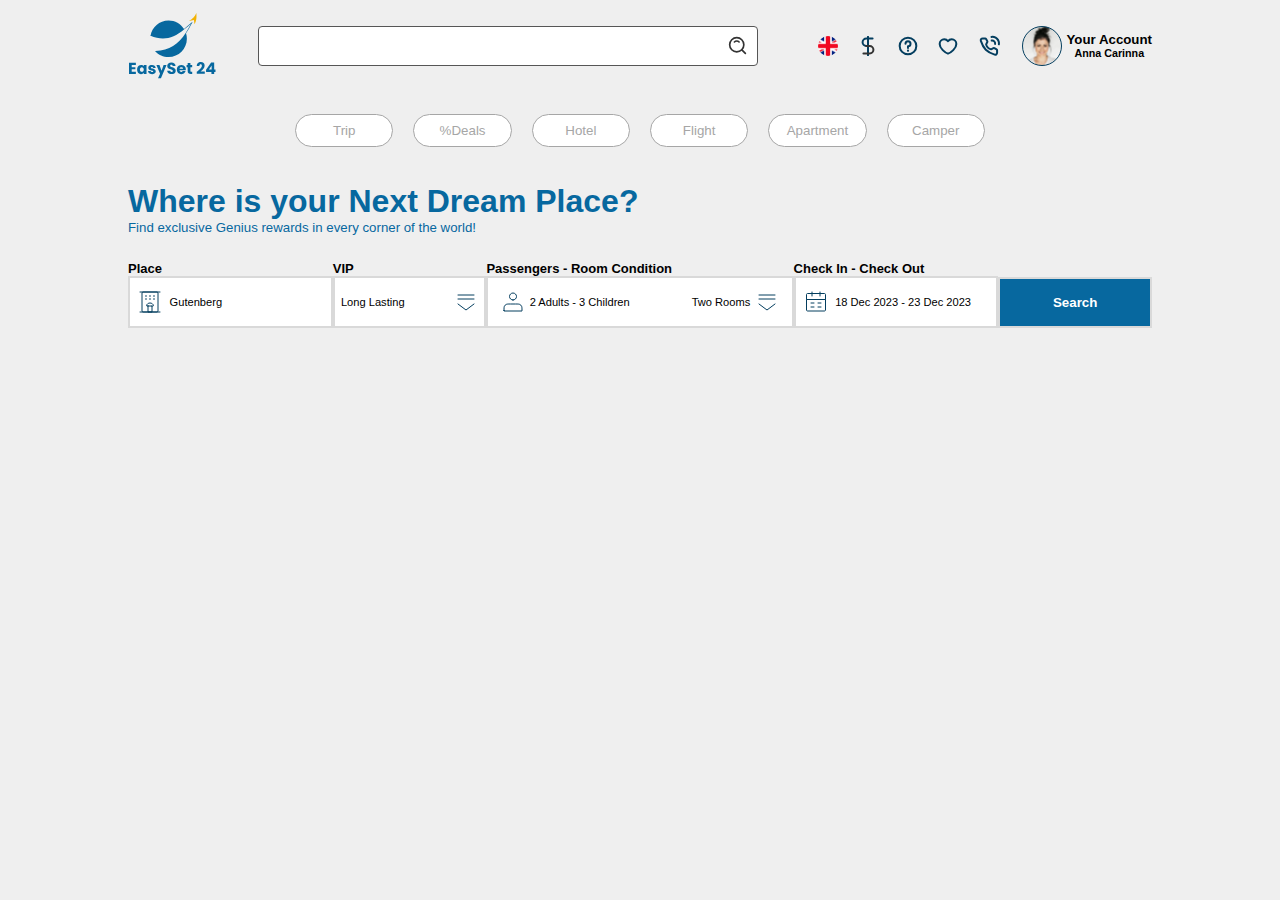
==== landingPage.html @ 1af206a1 "added search tabs" ====
<!DOCTYPE html>
<html lang="en">

<head>
    <meta charset="UTF-8">
    <meta name="viewport" content="width=device-width, initial-scale=1.0">
    <title>Landing Page</title>
    <link rel="stylesheet" href="landingPage.css">
</head>

<body>
    <!-- header -->
    <header class="header">
        <img id="main-logo" src="assets/headerIcons/Logo.svg" alt="logo">

        <div class="logo-and-input">
            <input type="text" id="header-input">
            <img src="assets/headerIcons/search.svg" alt="Icon description">
        </div>

        <div class="header-icons">
            <img src="assets/headerIcons/Flag England.svg" alt="">
            <img src="assets/headerIcons/dollar.svg" alt="">
            <img src="assets/headerIcons//help.svg" alt="">
            <img src="assets/headerIcons/like.svg" alt="">
            <img src="assets/headerIcons/phone-call.svg" alt="">

            <div class="profile-account">
                <img src="assets/headerIcons/Photo.svg" alt="">
                <div class="account">
                    <h5>Your Account</h5>
                    <h6>Anna Carinna</h6>
                </div>
            </div>
        </div>
    </header>

    <!-- tabs -->
    <div class="tabs">
        <button>Trip</button>
        <button>%Deals</button>
        <button>Hotel</button>
        <button>Flight</button>
        <button>Apartment</button>
        <button>Camper</button>
    </div>

    <section class="dream-place-text">
        <h1 style="color: #07689F; font-weight: 800;">Where is your Next Dream Place?</h1>
        <h5 style="color: #07689F; font-weight: 400;">Find exclusive Genius rewards in every corner
            of the world!</h5>
    </section>

    <section class="search-tabs">
        <div class="place-div">
            <h6 style="font-size: small; font-weight: 800;">Place</h6>
            <button>
                <img src="assets2/hotel.svg" alt="">
                <p style="font-size: smaller; font-weight: 500;">Gutenberg</p>
            </button>
        </div>
        <div class="vip-div">
            <h6 style="font-size: small; font-weight: 800;">VIP</h6>
            <button style="justify-content: space-between;">
                <p style="font-size: smaller; font-weight: 500;">Long Lasting</p>
                <img src="assets2/drop-down-list.svg" alt="">
            </button>
        </div>
        <div class="passenger-div">
            <h6 style="font-size: small; font-weight: 800;">Passengers - Room Condition</h6>
            <button style="justify-content: space-between;">
                <span style="display: flex; align-items: center; gap: 5px;">
                    <img src="assets2/people.svg" alt="">
                    <p style="font-size: smaller; font-weight: 500;">2 Adults - 3 Children </p>
                </span>
                <span style="display: flex; align-items: center; gap: 5px;">
                    <p style="font-size: smaller; font-weight: 500;">Two Rooms </p>
                    <img src="assets2/drop-down-list.svg" alt="">
                </span>
            </button>
        </div>
        <div class="checkin-div">
            <h6 style="font-size: small; font-weight: 800;">Check In - Check Out</h6>
            <button>
                <img src="assets2/calendar.svg" alt="">
                <p style="font-size: smaller; font-weight: 500;">18 Dec 2023 - 23 Dec 2023 </p>
            </button>
        </div>
        <div class="search-div">
            <button style=" background-color: #07689F;color: #FFFFFF; font-weight: 600;">Search</button>
        </div>
    </section>

</body>

</html>
---- landingPage.css ----
* {
    margin: 0;
    padding: 0;
    box-sizing: border-box;
}

body {
    margin: 0;
    padding: 0;
    justify-content: center;
    background-color: #EFEFEF;
    font-family: "Poppins", sans-serif;
    font-weight: 500;
}

/* header */
.header {
    width: 80%;
    margin: 1% 10%;
    display: flex;
    justify-content: space-between;
    align-items: center;
}

#header-input {
    width: 500px;
    height: 40px;
    border: 1px solid #565656;
    border-radius: 4px;
}

.logo-and-input {
    display: flex;
    align-items: center;
}

.logo-and-input input[type="text"] {}

.logo-and-input img {
    width: 20px;
    height: 20px;
    margin-left: -30px;
}

.header-input {
    display: flex;
    align-items: center;
}

.header-icons {
    display: flex;
    margin-left: 30px;
}

.header-icons img {
    margin-right: 20px;
}

.header div {
    display: flex;
    align-items: center;
}

.profile-account {
    display: flex;
}

.account {
    display: flex;
    margin-left: -15px;
    align-items: flex-start;
    flex-direction: column;
}


/* tabs */
.tabs button {
    width: 8%;
    margin: 10px;
    padding: 8px 16px 8px 16px;
    border: 1px solid #A6A6A6;
    border-radius: 30px;
    cursor: pointer;
    background-color: #FFFFFF;
    color: #A6A6A6;
}

.tabs button:hover {
    background-color: #07689F;
    color: #FFFFFF;
}

.tabs {
    display: flex;
    margin: 2%;
    justify-content: center;
}

/* dream-place-text */
.dream-place-text {
    width: 80%;
    margin: 2% 10%;
}

/* search-tabs */
.search-tabs {
    width: 80%;
    margin: 2% 10%;
    display: flex;
}

.search-tabs div {
    display: flex;
    flex-direction: column;
}

.search-tabs div button {
    display: flex;
    align-items: center;
    gap: 4%;
    padding: 4%;
    height: 100%;
    background-color: #FFFFFF;
    border: 2px solid #D9D9D9;
}

.search-tabs .place-div {
    width: 20%;
}

.search-tabs .vip-div {
    width: 15%;
}

.search-tabs .passenger-div {
    width: 30%;
}

.search-tabs .checkin-div {
    width: 20%;
}

.search-tabs .search-div {
    width: 15%;
    justify-content: end;
}

.search-tabs .search-div button {
    height: 75%;
    justify-content: center;
    cursor: pointer;
}
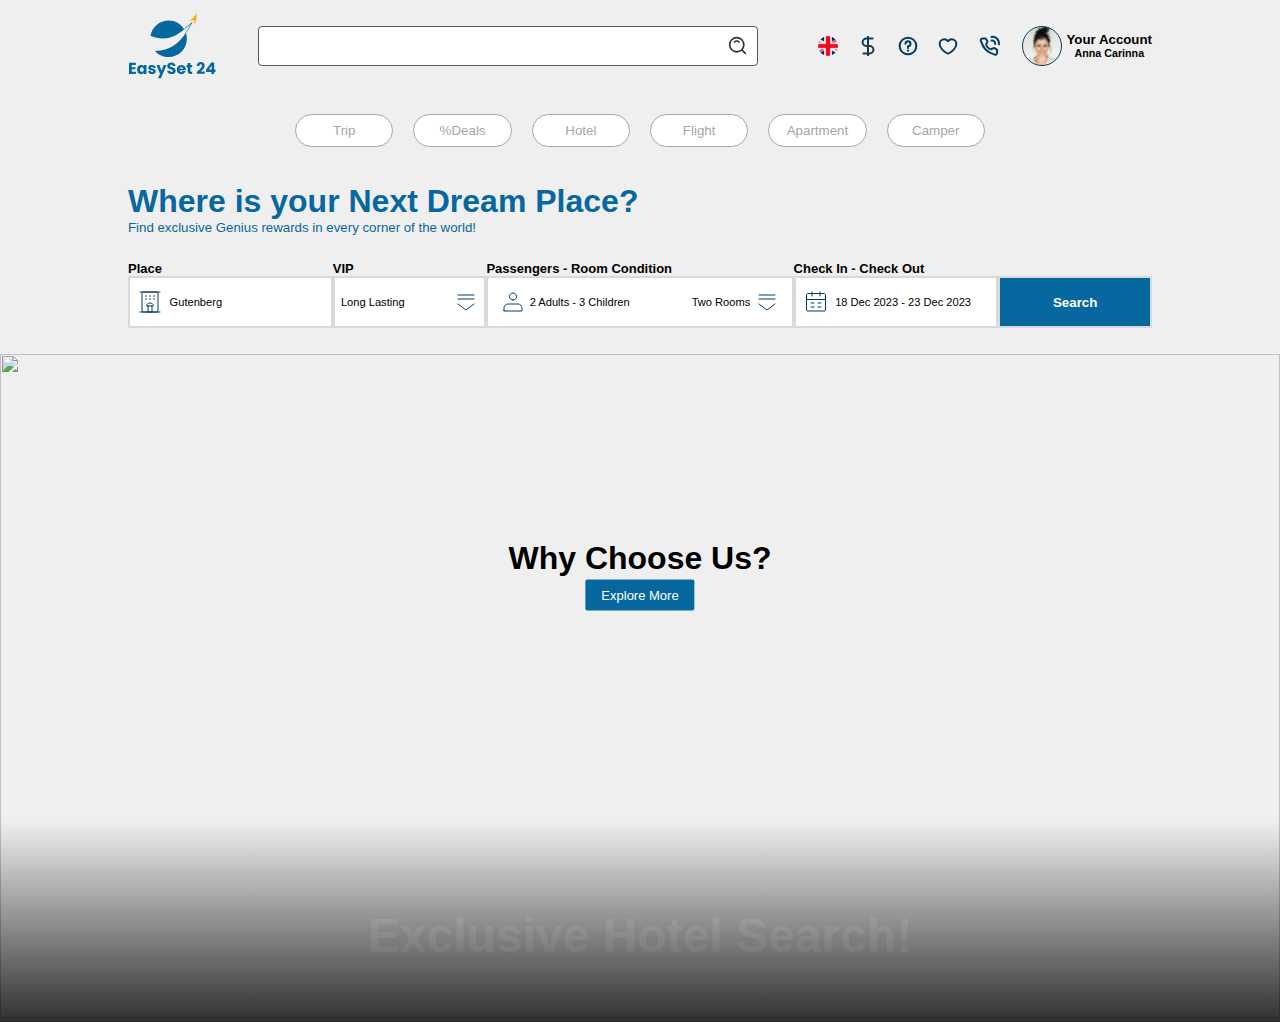
==== commit 256d7816: "added main image" ====
--- a/landingPage.html
+++ b/landingPage.html
@@ -45,12 +45,14 @@
         <button>Camper</button>
     </div>
 
+    <!-- dream-place-text -->
     <section class="dream-place-text">
         <h1 style="color: #07689F; font-weight: 800;">Where is your Next Dream Place?</h1>
         <h5 style="color: #07689F; font-weight: 400;">Find exclusive Genius rewards in every corner
             of the world!</h5>
     </section>
 
+    <!-- search-tabs -->
     <section class="search-tabs">
         <div class="place-div">
             <h6 style="font-size: small; font-weight: 800;">Place</h6>
@@ -91,6 +93,21 @@
         </div>
     </section>
 
+    <!-- Why choose us -->
+    <section class="full-image">
+        <div class="image-container">
+            <img src="https://s3-alpha-sig.figma.com/img/18e9/a59b/5bf1c6eb6343abe58156f74fabbf3350?Expires=1710115200&Key-Pair-Id=APKAQ4GOSFWCVNEHN3O4&Signature=VeE9W2pDvEO0I3IpNs49L949OnwD9s16PA5kcW2~P~qGKfopngZhwn1Bn~[base64]~cNR00hp1OcO-uKEO~CLVPXlB4SYTtbKNIViOlAh07DDuqkuGsYhrXtlA6sBQ__"
+                alt="">
+            <div class="image-content">
+                <h2>Why Choose Us?</h2>
+                <button>Explore More</button>
+                <h1>Exclusive Hotel Search!</h1>
+            </div>
+        </div>
+    </section>
+
+    <!--  -->
+
 </body>
 
 </html>--- a/landingPage.css
+++ b/landingPage.css
@@ -11,6 +11,8 @@
     background-color: #EFEFEF;
     font-family: "Poppins", sans-serif;
     font-weight: 500;
+
+    overflow-x: hidden;
 }
 
 /* header */
@@ -146,7 +148,74 @@
 }
 
 .search-tabs .search-div button {
-    height: 75%;
+    height: 77%;
     justify-content: center;
     cursor: pointer;
-}+}
+
+
+/* image */
+.full-image .image-container {
+    width: 100vw;
+    position: relative;
+    overflow-x: hidden;
+
+}
+
+.image-container::after {
+    content: "";
+    position: absolute;
+    bottom: 0;
+    left: 0;
+    width: 100%;
+    height: 30%;
+    background: linear-gradient(to bottom, rgba(0, 0, 0, 0), rgba(0, 0, 0, 0.8));
+    z-index: 1;
+    pointer-events: none;
+}
+
+.full-image div img {
+    width: 100%;
+    height: 664px;
+    overflow-x: hidden;
+}
+
+.image-content h2 {
+    position: absolute;
+    top: 50%;
+    left: 50%;
+    transform: translate(-50%, -400%);
+    text-align: center;
+    color: black;
+    font-size: xx-large;
+    font-weight: 800;
+}
+
+.image-content button {
+    position: absolute;
+    top: 50%;
+    left: 50%;
+    transform: translate(-50%, -350%);
+    text-align: center;
+    color: #FFFFFF;
+    background-color: #07689F;
+    border: none;
+    border-radius: 2px;
+    padding: 0.5rem 1rem;
+    font-size: small;
+    font-weight: 500;
+    cursor: pointer;
+}
+
+.image-content h1 {
+    position: absolute;
+    top: 50%;
+    left: 50%;
+    transform: translate(-50%, 400%);
+    text-align: center;
+    color: white;
+    font-size: 3rem;
+}
+
+/* tabs */
+
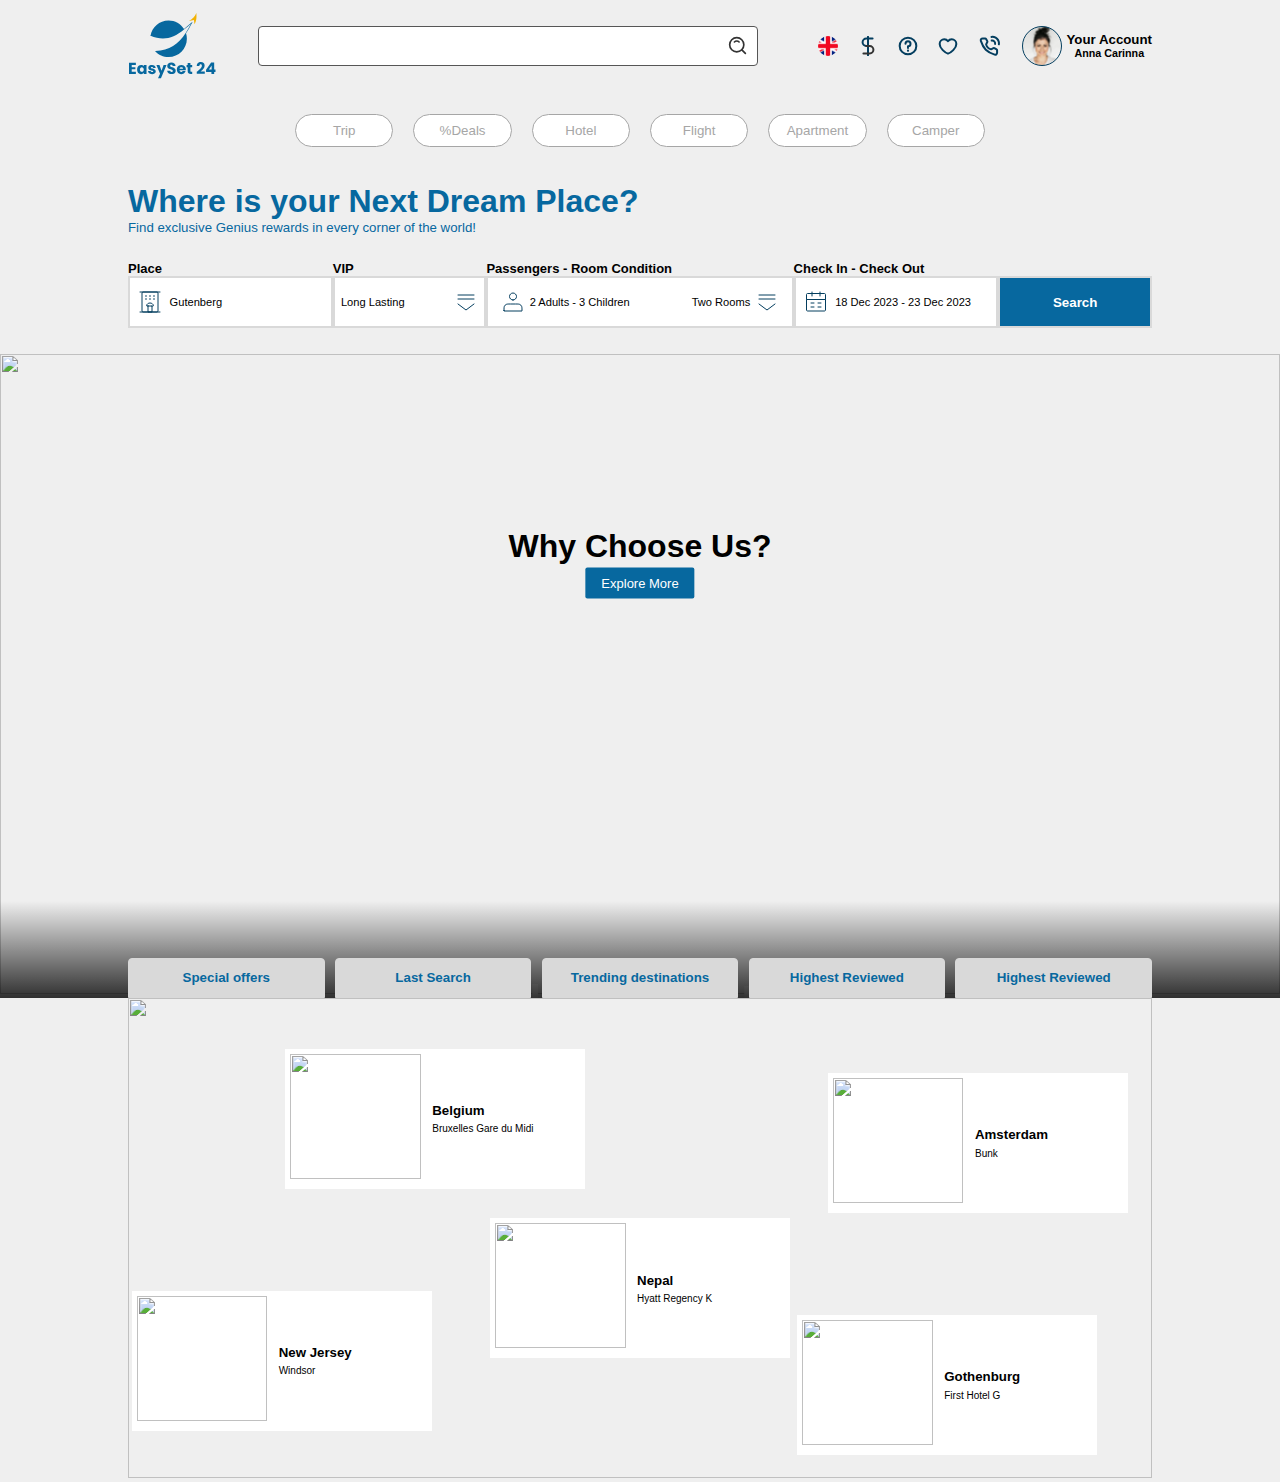
==== commit 2589c89b: "added hotel tabs" ====
--- a/landingPage.html
+++ b/landingPage.html
@@ -93,20 +93,97 @@
         </div>
     </section>
 
-    <!-- Why choose us -->
-    <section class="full-image">
-        <div class="image-container">
+    <!-- beach-image-section -->
+    <section class="beach-image-section">
+        <div class="beach-image-container">
             <img src="https://s3-alpha-sig.figma.com/img/18e9/a59b/5bf1c6eb6343abe58156f74fabbf3350?Expires=1710115200&Key-Pair-Id=APKAQ4GOSFWCVNEHN3O4&Signature=VeE9W2pDvEO0I3IpNs49L949OnwD9s16PA5kcW2~P~qGKfopngZhwn1Bn~[base64]~cNR00hp1OcO-uKEO~CLVPXlB4SYTtbKNIViOlAh07DDuqkuGsYhrXtlA6sBQ__"
                 alt="">
-            <div class="image-content">
+            <div class="beach-image-content">
                 <h2>Why Choose Us?</h2>
                 <button>Explore More</button>
                 <h1>Exclusive Hotel Search!</h1>
             </div>
+            <div class="hotel-tabs">
+                <button>Special offers</button>
+                <button>Last Search</button>
+                <button>Trending destinations</button>
+                <button>Highest Reviewed</button>
+                <button>Highest Reviewed</button>
+            </div>
         </div>
+
     </section>
 
-    <!--  -->
+
+    <!-- blue-image-section -->
+    <section class="blue-image-section">
+        <div class="blue-image-container">
+            <img src="https://s3-alpha-sig.figma.com/img/3260/7140/f9cabc1ad07652d26b66eb9537ba0a6d?Expires=1710720000&Key-Pair-Id=APKAQ4GOSFWCVNEHN3O4&Signature=D8PmPgagVI5tR6kWpRrd-4hN1W1j4y4rihZBJJrXAsOL1eeG5OhwOVzv9m-mLIiUTWrF7ELq8~afa3FJOPyBqU~A9pwd6t4oEgxCGQjmKvOw6cOfZk5sfMqHrwquW6VPty8rs2B2dckseWmGrvDzTQvNmFMNLAT-tXNoPCz18kqtQe2~nKL6ySmDRahkuinUITfQVFjJ~n6bY-J8LS3WXNA5ORL8yFLDxwya2yKn64SS~qh533O7TtBdsQZ01sSMIkOO~TGQYSpZBGFTCtdy6~ilIoeqTOTg9QDBJqpxPLSinUUvAZB3~3i-v~udrYwztlNXhgtUAUrzBZugkPym~Q__"
+                alt="">
+            <!-- Belgium -->
+            <div id="Belgium-card"
+                style="background-color: #FFFFFF; width: 300px; height: 140px; padding: 0.5%; display: flex;">
+                <div style="width: 45%; height: 125px; overflow: hidden;">
+                    <img src="https://s3-alpha-sig.figma.com/img/954f/e48f/1a7ad36cba65eadef2486d6c0a47845b?Expires=1710720000&Key-Pair-Id=APKAQ4GOSFWCVNEHN3O4&Signature=CXN7QDerE8VhiMVEoeWgtqZz6v~w8eFhVJ85fDcM5u5kQ49KJUEkvTq1yKOXIHaVxwfHnTW5nkZYpzHBdb~NCtgTYLRi-vWufyeYjpXfnv3Lqlu58trlfXsGZPc3K3SmNk2hzsxXLneo90SVl9zBWJjjws1TbHTVL3iMPImJIYH0N~Y~sK4nWZyaewyWpN-wc-ba8CvJYTa5K7p41Z1SsET0UjUAzS-KNYIJrYEHILlOIIC~FLkr0B5kMmxG0mObloMtIy-j9TGzYa6qzyaISYa1eGWbfHJ-Fvrvpv~Xgi1Yc9se2wm9ks4oiweTsfhpKoUkL0I2o5SWWJ146kZH2g__"
+                        alt="" style="width: 100%; height: 100%;">
+                </div>
+                <div style="display: flex; flex-direction: column; gap: 4%; justify-content: center; margin-left: 4%;">
+                    <h5 style="font-weight: 800;">Belgium</h5>
+                    <h6 style="font-size: x-small; font-weight: 400;">Bruxelles Gare du Midi</h6>
+                </div>
+            </div>
+            <!-- Amsterdam -->
+            <div id="Amsterdam-card"
+                style="background-color: #FFFFFF; width: 300px; height: 140px; padding: 0.5%; display: flex;">
+                <div style="width: 45%; height: 125px; overflow: hidden;">
+                    <img src="https://s3-alpha-sig.figma.com/img/fcbc/2db2/ea20126a0c82534bc2a6f106622252f2?Expires=1710720000&Key-Pair-Id=APKAQ4GOSFWCVNEHN3O4&Signature=VJv9At99jcYKiXVAqZ3MCsiju6Nziy9JPXs2RC1sDH-dEJpxBvp68j9yTZTAEoHfw8Y00WqCJajF9dvP~P6daQAcfk~X1E9hXyoVnt~dM8i8uO0mJk43hswkC315hHIzPsoTt2gDiSYUgyQnOfRNRG4j3v90Av7nOgTsq8W2THZ3XOTpFwJ83h0Paoizu0WYktSIo5WqpDcDmVT6hX7Ga8x634RE0W4MvM-NdEieuWSXB5czMoe7tj-12NNT1ZTh1TWm8wdNe83kR~eOB2jFgd1oZrJLokya7Xwz4rvasFXXiN8O9ZB7U9xRvQToHABY-yI6pT2noG2l04wA4Ce1jA__"
+                        alt="" style="width: 100%; height: 100%;">
+                </div>
+                <div style="display: flex; flex-direction: column; gap: 4%; justify-content: center; margin-left: 4%;">
+                    <h5 style="font-weight: 800;">Amsterdam</h5>
+                    <h6 style="font-size: x-small; font-weight: 400;">Bunk</h6>
+                </div>
+            </div>
+            <!-- New Jersey -->
+            <div id="NewJersey-card"
+                style="background-color: #FFFFFF; width: 300px; height: 140px; padding: 0.5%; display: flex;">
+                <div style="width: 45%; height: 125px; overflow: hidden;">
+                    <img src="https://s3-alpha-sig.figma.com/img/0238/277f/38759d342f7a19c71883f0abbb88c101?Expires=1710720000&Key-Pair-Id=APKAQ4GOSFWCVNEHN3O4&Signature=PePf~K6a8-VEkb36eia2PvfI7Cqs-1SuU4TGa2HeBPQYJL0~b1v0Pi9FdqllxeQfix7MVdNPqALphD7FzG3D7V51J~cNSDD4b4x0zehKeJOxDWzwHnRxpQAZVqSC7eG7BBBoWu50jWt5PmOaVJpz8quPrEldaDa0zbqJZWO~plL9ghDca~3ya7yiWcpau8GS4S~eBsK3Bg1mNQM24slXX1zKZG47U5mbg6A~l8qAJrSHHM9PiGeUVyKvRWImTrzlk0KkFALnEh9XrdsBWEcXAia0jJ9-H9NZiy5HeT71CCfm5-z2r5aVo5rLjm1kxX6Q9ODX2tj0sPvkqOgol~EIQQ__"
+                        alt="" style="width: 100%; height: 100%;">
+                </div>
+                <div style="display: flex; flex-direction: column; gap: 4%; justify-content: center; margin-left: 4%;">
+                    <h5 style="font-weight: 800;">New Jersey</h5>
+                    <h6 style="font-size: x-small; font-weight: 400;">Windsor</h6>
+                </div>
+            </div>
+            <!-- Nepal -->
+            <div id="Nepal-card"
+                style="background-color: #FFFFFF; width: 300px; height: 140px; padding: 0.5%; display: flex;">
+                <div style="width: 45%; height: 125px; overflow: hidden;">
+                    <img src="https://s3-alpha-sig.figma.com/img/8f4b/1961/31e609983256a7becabe6db81e6ae6e4?Expires=1710720000&Key-Pair-Id=APKAQ4GOSFWCVNEHN3O4&Signature=OE4-DLwyR7H6NbnHd6MSmka9ee69~Mu-xRdf8OvkKWGDQWedD7YsQsvTYjwLgG6fMyL1ORa3b9S1reEC~ADK2XSuAiB7jRdLWa95XVBUr6ChW2o01BHHwzoElPAVIA-tgTeKxiWjte5OzQqQFHEtoZ40if2PTppnrl5fkL57qrGfeHXo0PsNc-0LorwTZ1VawB95jntria-k0JK0j~e6udMH6DWp5VotQGEwpswMavmoDRB8c2-H3Ybs62SE9Ig3v7P3SVHUydSBkRnT~SWrWoBbxQ9B6ruue4DaUABaDY3RHyPKVZeT3Vr7Xyg9QElczRXqPbHdj6sc8B9l9c5e7Q__"
+                        alt="" style="width: 100%; height: 100%;">
+                </div>
+                <div style="display: flex; flex-direction: column; gap: 4%; justify-content: center; margin-left: 4%;">
+                    <h5 style="font-weight: 800;">Nepal</h5>
+                    <h6 style="font-size: x-small; font-weight: 400;">Hyatt Regency K</h6>
+                </div>
+            </div>
+            <!-- Gothenburg -->
+            <div id="Gothenburg-card"
+                style="background-color: #FFFFFF; width: 300px; height: 140px; padding: 0.5%; display: flex;">
+                <div style="width: 45%; height: 125px; overflow: hidden;">
+                    <img src="https://s3-alpha-sig.figma.com/img/93ce/ce4a/8c32eaeecbd9531ca4a56eec469aa3a5?Expires=1710720000&Key-Pair-Id=APKAQ4GOSFWCVNEHN3O4&Signature=eYBxEugwj4THJB5SrHvJibabY5n14W55BS-GYPX7LJmQtkpdvQtYN3TqAKeuMUCKtkDtifA4icq5LKFLrAPE-~vMtIOH~[base64]"
+                        alt="" style="width: 100%; height: 100%;">
+                </div>
+                <div style="display: flex; flex-direction: column; gap: 4%; justify-content: center; margin-left: 4%;">
+                    <h5 style="font-weight: 800;">Gothenburg</h5>
+                    <h6 style="font-size: x-small; font-weight: 400;">First Hotel G</h6>
+                </div>
+            </div>
+        </div>
+
+
+    </section>
 
 </body>
 
--- a/landingPage.css
+++ b/landingPage.css
@@ -154,33 +154,20 @@
 }
 
 
-/* image */
-.full-image .image-container {
+/* beach-image-section */
+.beach-image-section .beach-image-container {
+    position: relative;
     width: 100vw;
-    position: relative;
     overflow-x: hidden;
-
-}
-
-.image-container::after {
-    content: "";
-    position: absolute;
-    bottom: 0;
-    left: 0;
-    width: 100%;
-    height: 30%;
-    background: linear-gradient(to bottom, rgba(0, 0, 0, 0), rgba(0, 0, 0, 0.8));
-    z-index: 1;
-    pointer-events: none;
-}
-
-.full-image div img {
-    width: 100%;
-    height: 664px;
+}
+
+.beach-image-section div img {
+    width: 100%;
+    height: 40rem;
     overflow-x: hidden;
 }
 
-.image-content h2 {
+.beach-image-content h2 {
     position: absolute;
     top: 50%;
     left: 50%;
@@ -191,7 +178,7 @@
     font-weight: 800;
 }
 
-.image-content button {
+.beach-image-content button {
     position: absolute;
     top: 50%;
     left: 50%;
@@ -207,15 +194,104 @@
     cursor: pointer;
 }
 
-.image-content h1 {
+.beach-image-content h1 {
     position: absolute;
     top: 50%;
     left: 50%;
-    transform: translate(-50%, 400%);
+    transform: translate(-50%, 200%);
     text-align: center;
     color: white;
-    font-size: 3rem;
-}
-
-/* tabs */
-
+    font-size: 4rem;
+    font-weight: 200;
+}
+
+.beach-image-container::after {
+    content: "";
+    position: absolute;
+    bottom: 0;
+    left: 0;
+    width: 100%;
+    height: 15%;
+    background: linear-gradient(to bottom, rgba(0, 0, 0, 0), rgba(0, 0, 0, 0.8));
+    z-index: 1;
+    pointer-events: none;
+}
+
+
+/* hotel-tabs */
+.beach-image-section .hotel-tabs {
+    width: 80%;
+    position: absolute;
+    bottom: 0;
+    left: 50%;
+    transform: translateX(-50%);
+    display: flex;
+    align-items: center;
+    gap: 1%;
+    z-index: 2;
+}
+
+.hotel-tabs button {
+    transition: all 0.3s ease;
+    width: 20%;
+    height: 2.5rem;
+    border: 1px solid #d9d9d9;
+    border-radius: 4px 4px 0 0;
+    background-color: #D9D9D9;
+    color: #07689F;
+    font-weight: 800;
+    cursor: pointer;
+    justify-content: space-between;
+
+}
+
+/* blue-image */
+.blue-image-section {
+    width: 80%;
+    margin: 0 10%;
+}
+
+.blue-image-section .blue-image-container {
+    position: relative;
+    width: 100%;
+}
+
+.blue-image-section div img {
+    width: 100%;
+    height: 30rem;
+}
+
+.blue-image-container #Belgium-card {
+    position: absolute;
+    top: 25%;
+    left: 30%;
+    transform: translate(-50%, -50%);
+}
+
+.blue-image-container #Amsterdam-card {
+    position: absolute;
+    top: 30%;
+    left: 83%;
+    transform: translate(-50%, -50%);
+}
+
+.blue-image-container #NewJersey-card {
+    position: absolute;
+    top: 75%;
+    left: 15%;
+    transform: translate(-50%, -50%);
+}
+
+.blue-image-container #Nepal-card {
+    position: absolute;
+    top: 60%;
+    left: 50%;
+    transform: translate(-50%, -50%);
+}
+
+.blue-image-container #Gothenburg-card {
+    position: absolute;
+    top: 80%;
+    left: 80%;
+    transform: translate(-50%, -50%);
+}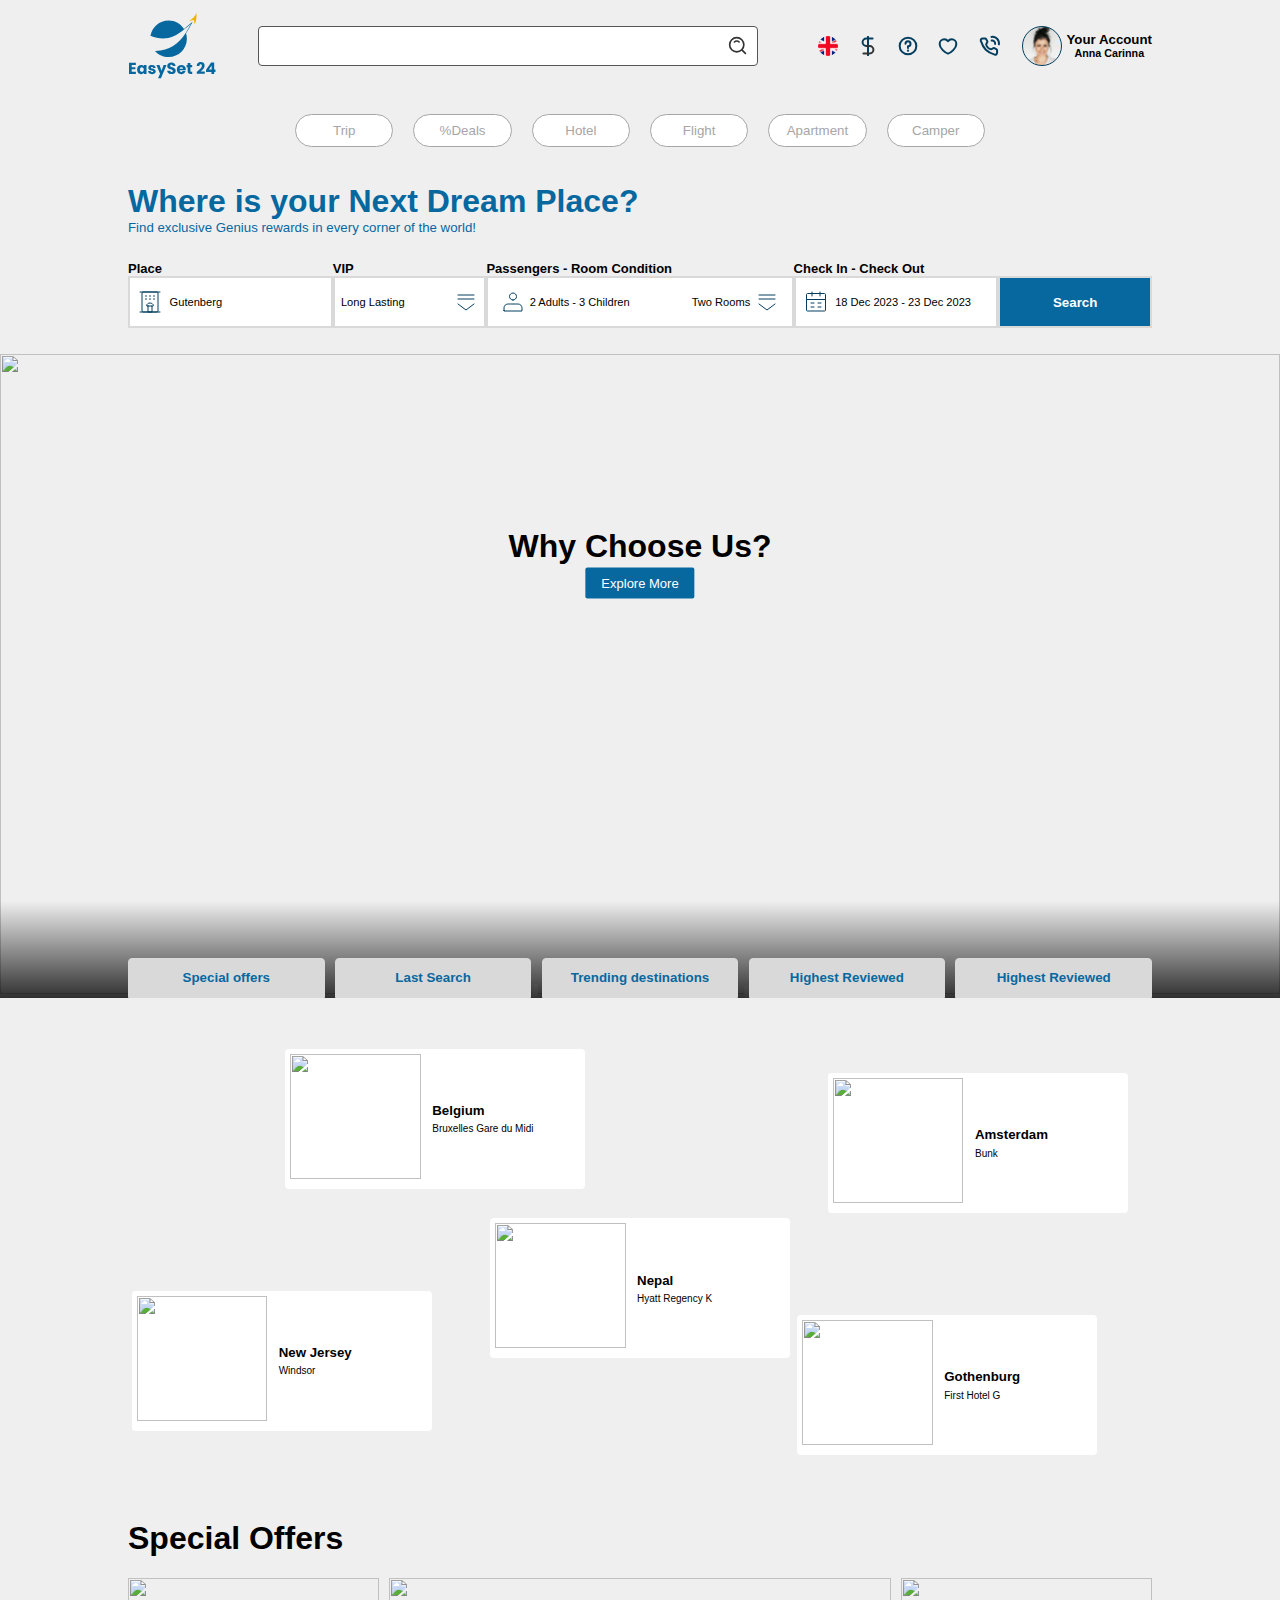
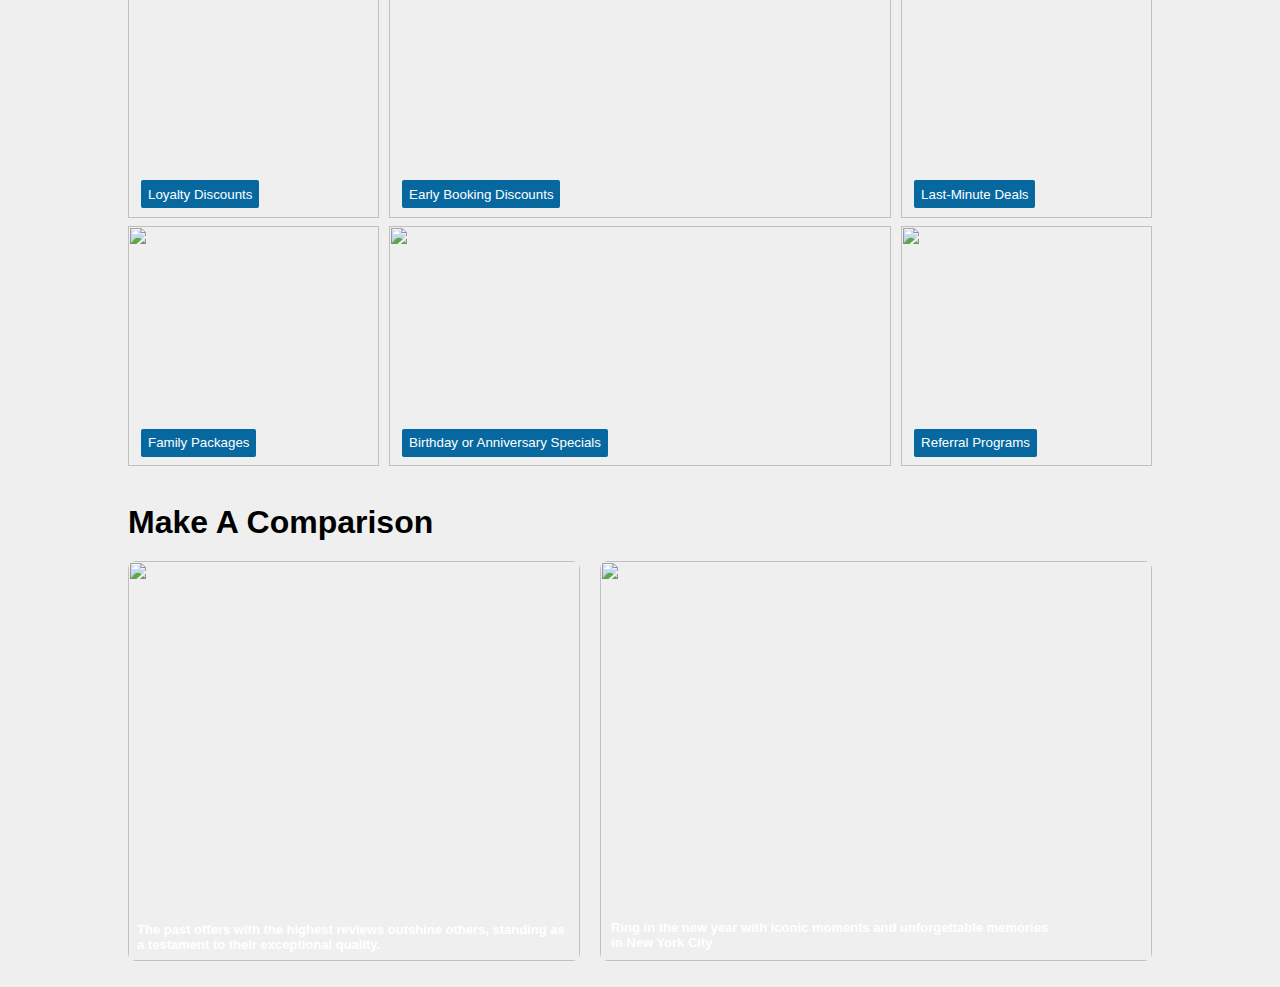
==== commit 20211c5d: "added landing page images" ====
--- a/landingPage.html
+++ b/landingPage.html
@@ -181,9 +181,65 @@
                 </div>
             </div>
         </div>
-
-
-    </section>
+    </section>
+
+    <!-- special-offers-section -->
+    <section class="special-offers-section">
+        <h1 style="font-weight: 800; margin-bottom: 2%;">Special Offers</h1>
+        <div class="special-offers-container">
+            <div>
+                <img src="https://s3-alpha-sig.figma.com/img/b51f/1b74/ecfd226b66aa91e0bada86d0b0d7f95b?Expires=1710720000&Key-Pair-Id=APKAQ4GOSFWCVNEHN3O4&Signature=a0-dN0zTtdDTgj4rZgVEdCK1T7DR2d8wK~yeAC9e0t7QtlTphTl3DPwq4Y28DVEJ3C3HBLbREK43CkQpSOJWd4Tcuwu-UHwP-RLUgxgsxYLLkH3VzO~05pQVwjVe-nfVm8AoFwbwMHL68deTlNaqvQe2Jy7YwttD4iLOhiMjiNHnM-7x8~5sn9OJNjKgCew~4sSFTH3leNMJSVo1rG9pRoRMfftrxzli-MuK5ZEzp57bSKnw9SFLR1tuiXHEb-xqdj0Zd~-y4o5n4pD3xI~UbsN~ikDvhrsFb6EWbUIQVE8d5--PhLNkYZPmciTApJPeztc6HgZWnmI-zNN2~6Xulw__"
+                    alt="" style="width: 100%; height: 15rem;">
+                <button>Loyalty Discounts</button>
+            </div>
+            <div>
+                <img src="https://s3-alpha-sig.figma.com/img/8960/f9b7/e4211c6f7d260cf346ac67780bf53944?Expires=1710720000&Key-Pair-Id=APKAQ4GOSFWCVNEHN3O4&Signature=Ymyh2~pm~WdwHYnWl1EBYyqoDI1qLBJFyIImgZO6HuAUMRn2r0io34Q3~s2uT4plK4uClSN7ZpWzhyvJZYd2XXvpyRJ6QaCa~FUEp1u90ixlC5iGBBxC88UdpPg8dJASa4rhVju6IeRxD9YH1rXQENClmWvqaOxkabt863IoGxEnsQdbMzCr6PZdNHEud3iuC8P1Ksz13q9QlnSlSwhogbWDwt5njHgDiHdfde7gK8izNF-Gv-hJBEkENQLgYpViAo1EYpm335IYcTP2Y~rwNzuNOtpPBDRshQt7Loj~waLPHgyRZ1H6pPsbUpcaqqrbel6ctlVqg0QyLFVuAGl4Cw__"
+                    alt="" style="width: 100%; height: 15rem;">
+                <button>Early Booking Discounts</button>
+            </div>
+            <div>
+                <img src="https://s3-alpha-sig.figma.com/img/a29d/76b5/fcafcf01f4d0ce57aeb7ada07323364c?Expires=1710720000&Key-Pair-Id=APKAQ4GOSFWCVNEHN3O4&Signature=Csbh6btfj-GFeiRjcb7coJdhsgxSt8XPhB2FtVVP~TAyAh5JV9K551~rRD1Wm7QP6-QWXjDleOmTosGqiQz6KzbZtASN2XNimngKBvcojdN1jdeUcW9ujFynEKFHWei5bGA6zlPXA65VOLwznqpJE4WNsSnE77Khg3LKHU-NYgOLBeWTW~ZQpr9vuYErach1B5eHikDyePshklqSLqwJent-qL~OFMfDXug23odl7CY1eWynbFjACWekiMjKIzf8bipYthWllK~HnOklmWTIRSY50yBqOLejBiI7f2X-Ge4SYau3ADYKvXPEF~3OWQQaY30hM8N23yZv7DwkyXZxoA__"
+                    alt="" style="width: 100%; height: 15rem;">
+                <button>Last-Minute Deals</button>
+            </div>
+            <div>
+                <img src="https://s3-alpha-sig.figma.com/img/d7be/cdb3/c1e023d8d1511afe5a462b1034e5ef13?Expires=1710720000&Key-Pair-Id=APKAQ4GOSFWCVNEHN3O4&Signature=dGgus2m-UkZMBp1ol-jdVqE9R2coA00PtnS5K2OTZ8CbvTfFQqpfo1NnwpJZ5MC9-uz798DRqyNUGTV-tl2Awtq4O9xzHSA3ZU31pLhl2-heYvpdFS~sAIh1Gg8oksEQdDwSOr7cLnI2swyxeCRyzib9kRdCE0JsxhBEVQeb3lChJOv4fCc7uO5I5zM6a0RpFFjowHQZB-L4lZsXJ08~lE84DKwZ~dVieuCjSxe84zWrjMwYX~1HoCtxwMCJgvAX-Bo1SdJLW6c7e6oIrMbRZ3ESBsx-fxf-gXSG1FzWxRIbR~1GiQbxsPnqsSwkkyhY5oLsvpGAMB0sWHgFjUWMmg__"
+                    alt="" style="width: 100%; height: 15rem;">
+                <button>Family Packages</button>
+            </div>
+            <div>
+                <img src="https://s3-alpha-sig.figma.com/img/7d02/9804/2971afa340ece26cc1b0fcc52adc78d5?Expires=1710720000&Key-Pair-Id=APKAQ4GOSFWCVNEHN3O4&Signature=EoSvOvaC2UQo~UlgeNFgh3x-ygv19OVx0TtyO2RHyU8uJi9HZ5Q-L0VMpN3lI~yqK9F-NZAJU4oPjyNZ26IIeEMCjCKgyrnzgBfqn1YGRQAydOOGA8ovEWi6PYMhYUH14BWrseK6xMiZbvjzWj6q9VQsP1EaQGUWIgY-olCp5BukC5zRbqt0dnIDcLYf3Xu02h9FNpe-0OZ30C6LogAhf5QAxdcxSZttryNpkRsebIpBbguJGQh1KFRD~A0MZj9~V1RVzzCGW9~0saPPoPrPlWAaMeXp~-Mv9cupS9Tv0IJvtDrwzSzl~bgOoitOA2QLVTxs19JWu6zgeBhX68zjRQ__"
+                    alt="" style="width: 100%; height: 15rem;">
+                <button>Birthday or Anniversary Specials</button>
+            </div>
+            <div>
+                <img src="https://s3-alpha-sig.figma.com/img/341a/f89c/9474214c329bf2cbe60280391cbcad02?Expires=1710720000&Key-Pair-Id=APKAQ4GOSFWCVNEHN3O4&Signature=VuAg91ov0u7NX5ULy3eQHNKOFDGrgW~YBCYwg75vhpKPrhPOhEEsJI-L7rfozyJlD91KB0sOdi8kSfYOQM8nHhCxuZQRbPiH0USHtGfk8-qqAptuz18P431Gz5uFOaRh30s5G463R9pc~yoMJaQVD7Y7g1gGcXbEX78ohb2sEL0YseTH-ZkjW-HfQ1hC8WTjkReEcKcvzAoBDsRorQ9ZBL2HfMNPDp6Cj0xGoDenQnMze8FM4qo8XFXyXYGWP7JK11OwsoiDDqA7HRV7o9GjQeEK1hWrsBPPQouyj~dL-zb43MEKfAVmH3iIjc3vVtQtMOB-71xd031Q2i11al-Xmw__"
+                    alt="" style="width: 100%; height: 15rem;">
+                <button>Referral Programs</button>
+            </div>
+    </section>
+
+    <section class="make-a-comparison">
+        <h1 style="font-weight: 800; margin-bottom: 2%;">Make A Comparison</h1>
+        <div class="make-a-container">
+            <div class="hello">
+                <img src="https://s3-alpha-sig.figma.com/img/72f4/f68e/f6f6d29813fe19c85a54539b5b565a84?Expires=1710720000&Key-Pair-Id=APKAQ4GOSFWCVNEHN3O4&Signature=AYrlkNklRDB6qhXoA9VFEMH7wAR8MvyCwWJTbEmwuhQ~8dPit42jRU7ZGDXmu5AdIuQScl55Wbp6ikEYPIKy7oIrQZQKcDcFOIL09qUkHMYSl9Nn~Oe8ZoyNa3RnToiUOHD17vn3GdluQIWG-vKo1Im1uRWTk7eRH0isdy2M3WqG9sSEv7i~bHl1ea1YXYq-BliBTsMILlzaQ4kRmVQCDYsNMqpWTXdmkJKskXS3qm~vRFhXTuvwr2KVmsBVK7iYvjkN~44Vcyzb5675ySaHH6KRMSOPOHywL~IW2B~L8Nn1Us8-s5HQg3goX-9rR0lNuA-ejPP0u~moh3cG4Gplsw__"
+                    alt="">
+                <p>The past offers with the highest reviews outshine others, standing as a testament to their
+                    exceptional quality.</p>
+            </div>
+            <div class="forest">
+                <img src="https://s3-alpha-sig.figma.com/img/9b43/c9a4/8ac7b60388d75feaa963803f17922b1f?Expires=1710720000&Key-Pair-Id=APKAQ4GOSFWCVNEHN3O4&Signature=au-M-TA4C93nFtLGmerMQpC3Ah7g2rUJQfQ7oORmsPeNsvCYDUauZZqypeL~M3bJFsyyQXp5lGH3IKNYrVyKuGHtz2lx2h3eoX90PpB2XUDhRen7bvxZBWckcw6h1T3X7YAL3obXonMM9Slij8RXReHsZ3lM~YgZyQzyySsqgVfsapwFsIFXNvSunMMOmPqN99LjKiKeyMsGCIGVNvAbx4aGnf~sTS1EaRkt~1qctWqizGrg9qmnv6vaWyUU3ORYbwV40LOCEFB~o0wHHxvEruABg381~Rdn-cXs5v55uH6CJxhCn~k~YH5I0c8oSoTF2bTLnrdfBU5BTrFboulYTw__"
+                    alt="">
+                <p>Ring in the new year with iconic moments and unforgettable memories <br> in New York City</p>
+            </div>
+        </div>
+
+
+    </section>
+
+
+
 
 </body>
 
--- a/landingPage.css
+++ b/landingPage.css
@@ -161,7 +161,7 @@
     overflow-x: hidden;
 }
 
-.beach-image-section div img {
+.beach-image-section .beach-image-container img {
     width: 100%;
     height: 40rem;
     overflow-x: hidden;
@@ -212,11 +212,10 @@
     left: 0;
     width: 100%;
     height: 15%;
-    background: linear-gradient(to bottom, rgba(0, 0, 0, 0), rgba(0, 0, 0, 0.8));
     z-index: 1;
     pointer-events: none;
-}
-
+    background: linear-gradient(to bottom, rgba(0, 0, 0, 0), rgba(0, 0, 0, 0.8));
+}
 
 /* hotel-tabs */
 .beach-image-section .hotel-tabs {
@@ -242,7 +241,6 @@
     font-weight: 800;
     cursor: pointer;
     justify-content: space-between;
-
 }
 
 /* blue-image */
@@ -254,11 +252,15 @@
 .blue-image-section .blue-image-container {
     position: relative;
     width: 100%;
-}
-
-.blue-image-section div img {
+    overflow: hidden;
+    border-radius: 0 0 8px 8px;
+}
+
+.blue-image-section .blue-image-container>img {
     width: 100%;
     height: 30rem;
+    transform: scale(1.2);
+    border-radius: 0 0 8px 8px;
 }
 
 .blue-image-container #Belgium-card {
@@ -266,6 +268,7 @@
     top: 25%;
     left: 30%;
     transform: translate(-50%, -50%);
+    border-radius: 4px;
 }
 
 .blue-image-container #Amsterdam-card {
@@ -273,6 +276,7 @@
     top: 30%;
     left: 83%;
     transform: translate(-50%, -50%);
+    border-radius: 4px;
 }
 
 .blue-image-container #NewJersey-card {
@@ -280,6 +284,7 @@
     top: 75%;
     left: 15%;
     transform: translate(-50%, -50%);
+    border-radius: 4px;
 }
 
 .blue-image-container #Nepal-card {
@@ -287,6 +292,7 @@
     top: 60%;
     left: 50%;
     transform: translate(-50%, -50%);
+    border-radius: 4px;
 }
 
 .blue-image-container #Gothenburg-card {
@@ -294,4 +300,99 @@
     top: 80%;
     left: 80%;
     transform: translate(-50%, -50%);
+    border-radius: 4px;
+}
+
+/* special-offers-div */
+.special-offers-section {
+    width: 80%;
+    margin: 3% 10% 2%;
+}
+
+.special-offers-container {
+    display: grid;
+    grid-template-columns: 1fr 2fr 1fr;
+    grid-auto-rows: auto;
+    gap: 1%;
+    justify-content: center;
+    align-content: start;
+    align-items: start;
+    border-radius: 8px;
+}
+
+.special-offers-container div {
+    width: auto;
+    height: auto;
+}
+
+.special-offers-container div img {
+    width: 100%;
+    height: 100%;
+    object-fit: cover;
+}
+
+.special-offers-container div {
+    position: relative;
+}
+
+.special-offers-container div button {
+    position: absolute;
+    bottom: 0;
+    left: 0;
+    margin: 1em;
+    padding: 0.5em;
+    background-color: #07689F;
+    color: #FFFFFF;
+    border: none;
+    border-radius: 2px;
+}
+
+/* make-a-comparison */
+.make-a-comparison {
+    width: 80%;
+    margin: 3% 10% 2%;
+}
+
+.make-a-comparison .make-a-container {
+    display: flex;
+    gap: 2%;
+}
+
+.hello,
+.forest {
+    position: relative;
+    height: 25rem;
+}
+
+.hello {
+    width: 45%;
+}
+
+.forest {
+    width: 55%;
+}
+
+.make-a-container .hello img {
+    width: 100%;
+    height: 100%;
+    object-fit: cover;
+    border-radius: 8px;
+}
+
+.make-a-container .forest img {
+    width: 100%;
+    height: 100%;
+    object-fit: cover;
+    border-radius: 8px;
+}
+
+.hello p,
+.forest p {
+    position: absolute;
+    bottom: 0;
+    left: 0;
+    margin: 2%;
+    color: #FFFFFF;
+    font-size: small;
+    font-weight: 600;
 }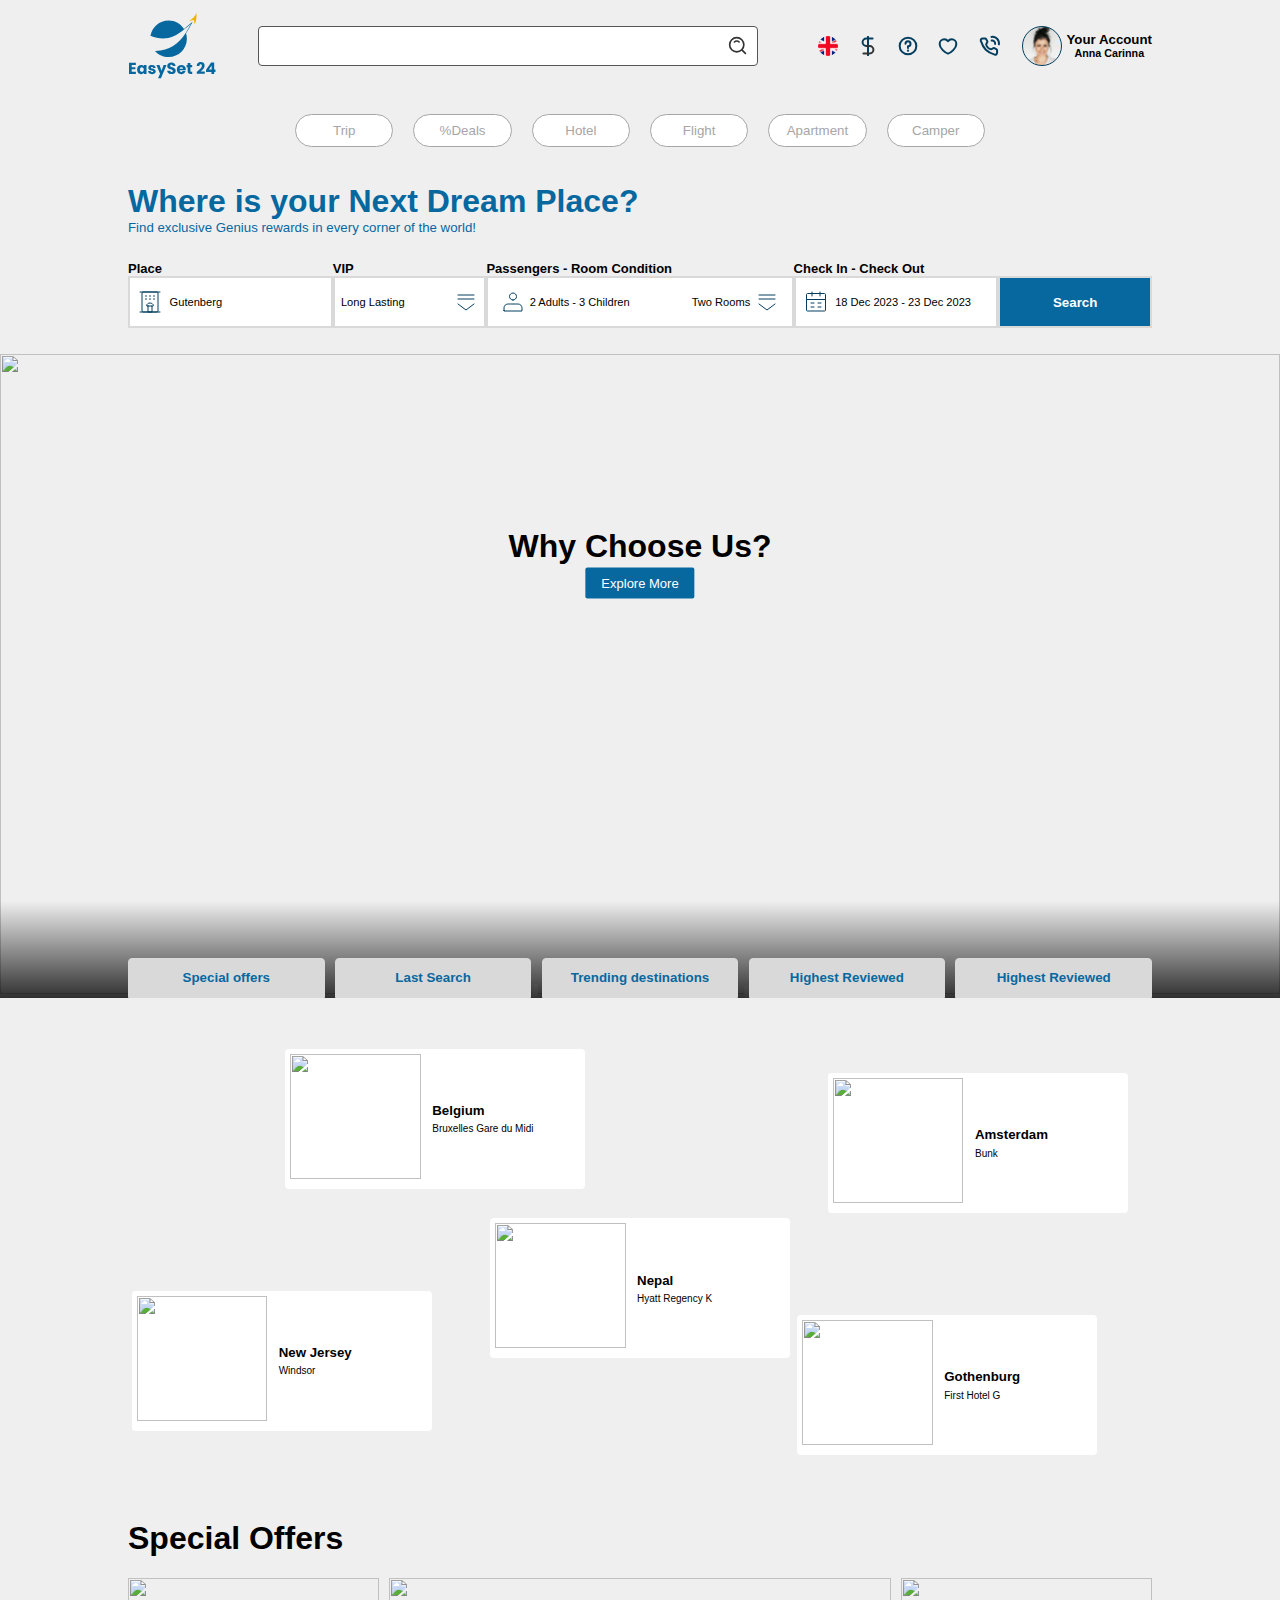
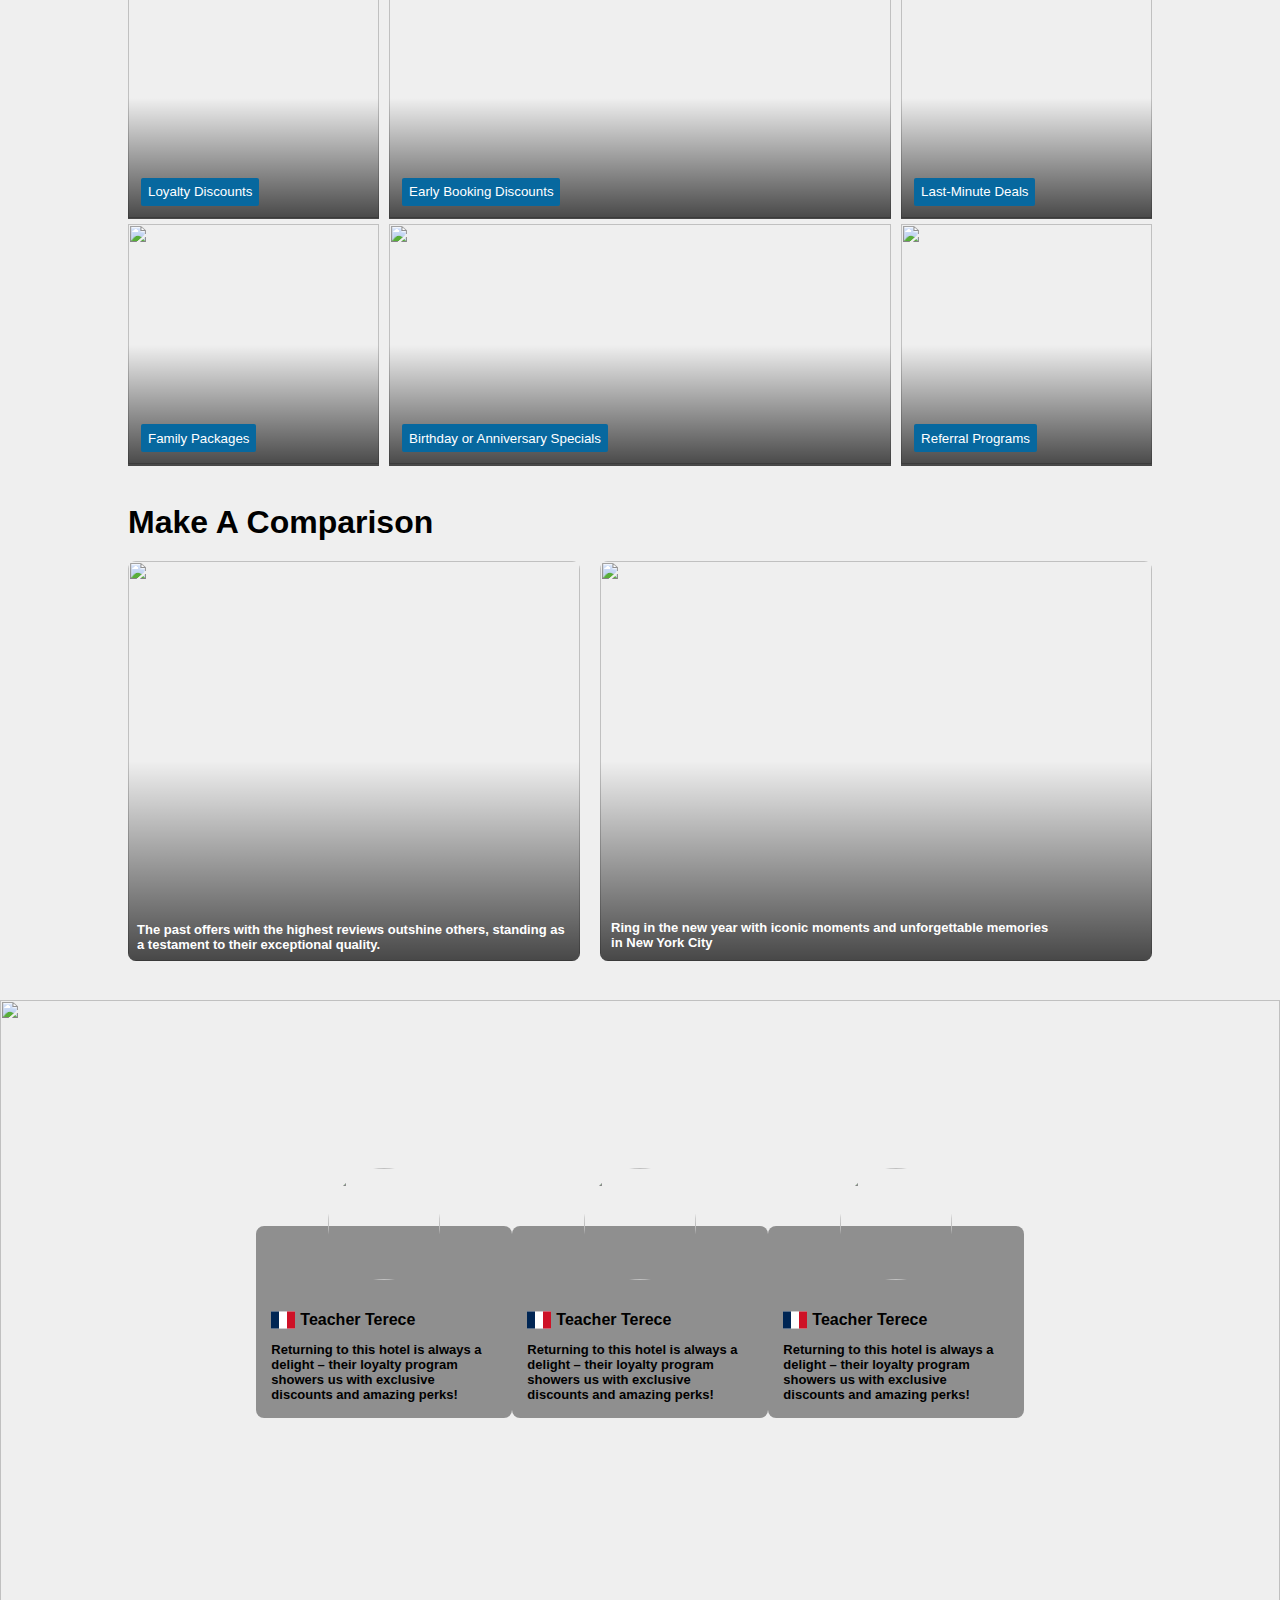
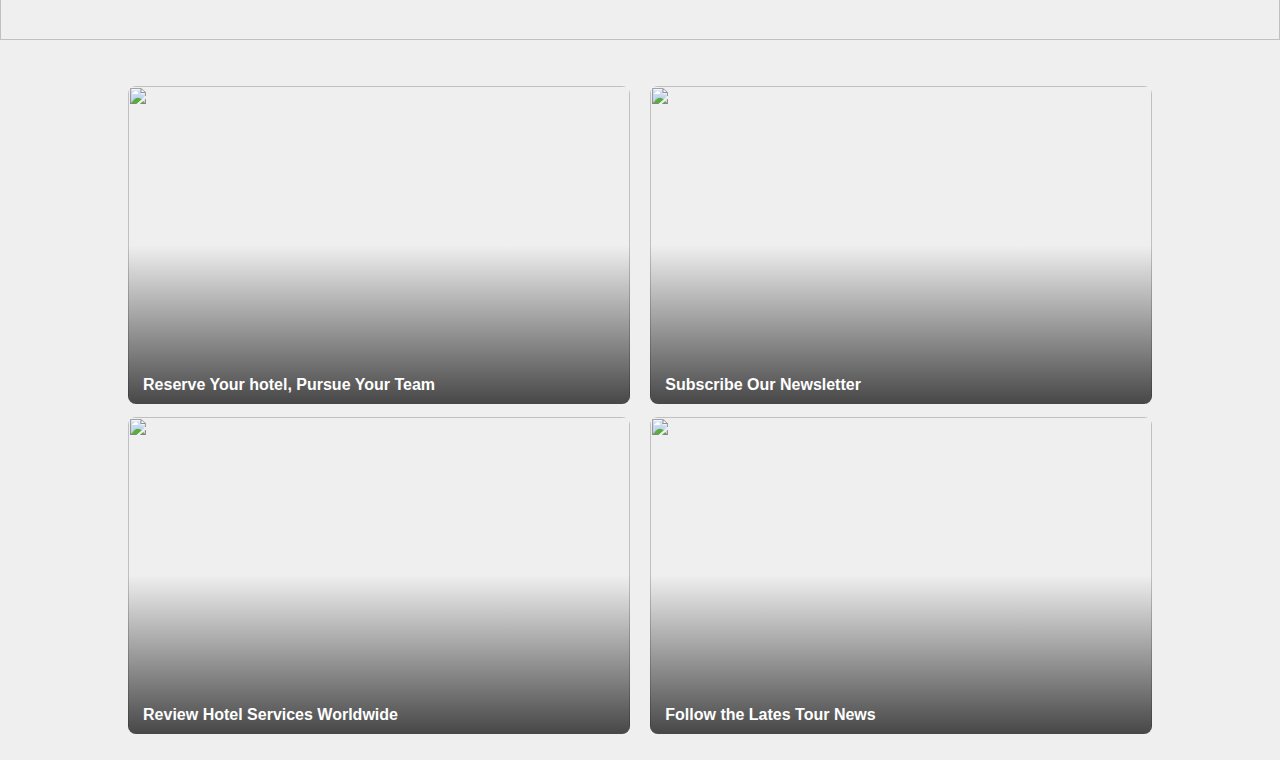
==== commit 95fc9c7d: "added profiles" ====
--- a/landingPage.html
+++ b/landingPage.html
@@ -234,11 +234,101 @@
                 <p>Ring in the new year with iconic moments and unforgettable memories <br> in New York City</p>
             </div>
         </div>
-
-
-    </section>
-
-
+    </section>
+
+    <!-- profiles -->
+    <section class="profiles-section">
+        <div class="profiles-container">
+            <img src="https://s3-alpha-sig.figma.com/img/d03e/10dc/16d7e6a9c9646069b525df3d5a9b27f0?Expires=1710720000&Key-Pair-Id=APKAQ4GOSFWCVNEHN3O4&Signature=PQkdufV0mk0LAjH7pFheOYFrXVyvtW0ZVpAHI6qErDMRKHfCGZ1DLum0lETv8409181w9qUgt4XUqTJ7c9ps3rg9hq16KFykPe-Y9SbBgLLDb0Nh4YTf7fo1LyGmpVlNvxt5XHlO8q0-jrmzgN8JsVZZkGTmIA1u5oIRQmrWlYMDeYk882l~c1NVFhXjYtyDZMF6~hAJHsNXWt6NUNUzbkYEEj3VV8uEHm8qSiUEOAeNk8~7mkanfscRStut7Jk~3gYTlCyZ0~2fbpQ5oisAjtrIMTh0iqphT2gZqXNeuQ~UriKBdSY0yEQ~kIxjHfizxVo1P0zuMDIv8Wf5hLTQvg__"
+                alt="">
+
+            <div class="profiles-divs">
+                <!-- Profile 1 -->
+                <div class="profile">
+                    <div style="display: flex; justify-content: center;">
+                        <img src="https://s3-alpha-sig.figma.com/img/5f78/a0bc/8b85935fd9f8aa2faac17a495213c64a?Expires=1710720000&Key-Pair-Id=APKAQ4GOSFWCVNEHN3O4&Signature=c~JLYKYI4XzFJ8-yimCnqlgm-ry84MhRkK6KOwQ-81aber2jLLDzpudTfwVE64YQXpBNt-KjakczOEAlj3geS7bSKpZ7xzXN0rPmajZ4r6M8ZGm~QhY5FfpPSficcYV7stcVZ9jyyo0D76tFYj-IDQPdqo7fOe-aLsW7xmm-Pnylt1~098R8LKERhmP15HppTCkbJATRidUeoStK4MaMDEyq9k-6FvsN5pkn0J7bZRS8jFuc5QJgTpLcagT6d1TcqZFFOHh4oA7qs3I3mXPwICCfLxVaimT~4xnu7XjUh~fA67Of-zwrtMrexOP9RsxraTB85CdVqOheJhvXlvhK5g__"
+                            alt=""
+                            style="width: 7rem; height: 7rem; border-radius: 50%; justify-self: center; margin-bottom: 8%;">
+                    </div>
+                    <span
+                        style="display: flex; align-items: center; align-content: center; gap: 4%; width: 9rem; height: 2rem;">
+                        <img src="assets2/flag1.svg" alt="">
+                        <h4>Teacher&nbsp;Terece</h4>
+                    </span>
+                    <p style="font-size:small; font-weight: 600;">
+                        Returning to this hotel is always a delight – their loyalty program showers us with exclusive
+                        discounts and amazing perks!
+                    </p>
+                </div>
+                <!-- Profile 2 -->
+                <div class="profile">
+                    <div style="display: flex; justify-content: center;">
+                        <img src="https://s3-alpha-sig.figma.com/img/4134/eac5/db92ea80f6c22bd1c5cfad43dedd7ba7?Expires=1710720000&Key-Pair-Id=APKAQ4GOSFWCVNEHN3O4&Signature=dPX~UFzcA0e1hxj6GgDUp41ZJX5VU~HqyqZ96L~HjN3kvkqsB4Bt5dBbPpjsJKmLYwB6B5YV7tdagsAZjO0Vud9Q4rsG0CPZo2XpJWfwddh-2SMs6aRPHvsHbX~eZKXOe~[base64]"
+                            alt=""
+                            style="width: 7rem; height: 7rem; border-radius: 50%; justify-self: center; margin-bottom: 8%;">
+                    </div>
+                    <span
+                        style="display: flex; align-items: center; align-content: center; gap: 4%; width: 9rem; height: 2rem;">
+                        <img src="assets2/flag1.svg" alt="">
+                        <h4>Teacher&nbsp;Terece</h4>
+                    </span>
+                    <p style="font-size:small; font-weight: 600;">
+                        Returning to this hotel is always a delight – their loyalty program showers us with exclusive
+                        discounts and amazing perks!
+                    </p>
+                </div>
+                <!-- Profile 3 -->
+                <div class="profile">
+                    <div style="display: flex; justify-content: center;">
+                        <img src="https://s3-alpha-sig.figma.com/img/88c2/b74a/3e9361d5e4e991f909ded2047a1b34e7?Expires=1710720000&Key-Pair-Id=APKAQ4GOSFWCVNEHN3O4&Signature=CYXW66CjcHep4a6wvjhKDufWUSz8Y7r-tvbpmqo59rgTTCpffEB36U97SxgZ~2jliakVuYv3ntv1d94rnSDH2F1Wjgp~z6qDpwmri1BfS2ZxYqSe-vGOvhghN02tMcRLkW5QfvyyfwcsM1jy4tMj2Pywtkrz506YZFRPFYIZKxrUjuxWmV~tk86Iz0Iqky4KHEF8NPtvkEjdC4uiaQNHK2pYE-xvI~TTzNn6tFLxSxnDAYbnRGgZE9nqhW3Q0bp6otaowTwXef7mV6hmFsFZ9HR3XwbZZvYiDDqpvJxI0EcvVgq3GJfilbQBdj2SyKhJdtTHPOwgFPUKbsgx-x3Jcw__"
+                            alt=""
+                            style="width: 7rem; height: 7rem; border-radius: 50%; justify-self: center; margin-bottom: 8%;">
+                    </div>
+                    <span
+                        style="display: flex; align-items: center; align-content: center; gap: 4%; width: 9rem; height: 2rem;">
+                        <img src="assets2/flag1.svg" alt="">
+                        <h4>Teacher&nbsp;Terece</h4>
+                    </span>
+                    <p style="font-size:small; font-weight: 600;">
+                        Returning to this hotel is always a delight – their loyalty program showers us with exclusive
+                        discounts and amazing perks!
+                    </p>
+                </div>
+
+
+            </div>
+
+        </div>
+    </section>
+
+    <!-- four-imgs -->
+    <section class="four-imgs">
+        <div class="four-imgs-container">
+            <div>
+                <img src="https://s3-alpha-sig.figma.com/img/58e9/35cf/3201ebf5adfcd7e63c55c0a19be9f71a?Expires=1710720000&Key-Pair-Id=APKAQ4GOSFWCVNEHN3O4&Signature=fLV4DBoTCWOVdIAPmvxUa-h5mBbZBlqGy6n8-8JbPjD294sHoC5iF3Td6pCSV9zSO~7srsyoUGD2Ne6nSMmLumbAjhe4i35rMvvPC0GZyuY6PCWZBuOXk31Ixg3bLZgcNqh75g7HIURsE1eC9iJtYrrv985Y2hEHDPEZ0TH7t4i-gbv89~6MRKdo7i3vYLulgxYCZ-riYs1BxaHwELhnFUSBj8HuVJ0fIuPTAJSYshmZ9SYxoLSGJnXexjDYpnLeG5U92mol6YmZ5x~sYuGx0lRm5EZCS-JAE2srjMkH-6jMsxDGIv1JXVRbFNR5j6~vnjJsG8cqqvuGKJM8MYenuQ__"
+                    alt style="width: 100%; height: 20rem;">
+                <h4>Reserve Your hotel, Pursue Your Team</h4>
+            </div>
+
+            <div>
+                <img src="https://s3-alpha-sig.figma.com/img/414d/f72e/a88ea518f57223efbd9e45e0aba7e87a?Expires=1710720000&Key-Pair-Id=APKAQ4GOSFWCVNEHN3O4&Signature=e1W-C8ZNp0eHYeBh-E~1dzBCFPtR8LScNyNaHOiGQgrJle32blB9FjtW-0DPPJG-zfrzfBZrZh~TxHSe~MgguRwI3xUjbkhRizOKh0f7O67stKs7axssY~LxK9LtMi7cfnlbOznvdOPgd5ivDWP5I6b06rG0d1BSxCmm~5wXDd6gs9AM2~mqQI1D-ZzYpE248Tyq~AnCcHK7~l0wsMkV0LY1CTnaZeJ37D~zCI0zmC6GAB6yJPSdKXmmUUIQq3bJcKgE-8SdoliKNEueu6oj32xcohoMQl1iuwQk2LBep6P4sCrB9gEy6X2~D1c1mpS0NfXRVGYP2Yk2q~y1nqu34g__"
+                    alt="" style="width: 100%; height: 20rem;">
+                <h4>Subscribe Our Newsletter</h4>
+            </div>
+
+            <div>
+                <img src="https://s3-alpha-sig.figma.com/img/f4c4/d8ef/8115e8d19bbc07413d2a206c5643b890?Expires=1710720000&Key-Pair-Id=APKAQ4GOSFWCVNEHN3O4&Signature=eXZDGAET4aANvojOvuVY~FTEfi3qBAgtnAHbV7TK7za4zxIpw577rHCK-ZLn8deSGjFd6DPk~yW1Ngzw~cEsy54q3I9O7g8HpXDmRSbbBTN7OYd1tw8tfExDGFTSbWVH8DW-f4sfnnqmWZe-bPaEw51sNO8ql3lD-C5EUkZrzvQSNQMe3Mh97PHv6mSD3gRFDjZv8I4CN~gdBaF4LWXI30xjkW6o1~tvE8TpKnpj7XdqfCiDFeDz2KCsX2qMm0SbCHnRP3~2qEXp01sc707SPs4oZAZucYRKVdMgvPir-gdYyECXu2e9LPY~OO5b6zLp8LZhVnRaIaffuSKJx69b0A__"
+                    alt="" style="width: 100%; height: 20rem;">
+                <h4>Review Hotel Services Worldwide</h4>
+            </div>
+
+            <div>
+                <img src="https://s3-alpha-sig.figma.com/img/a29b/a0df/477f13ff10ca87886e723b637eaa8130?Expires=1710720000&Key-Pair-Id=APKAQ4GOSFWCVNEHN3O4&Signature=L5KL2oqkhCw4Aa-M9kGQJLkgZhUCd~Lz2BStfWg7-3ZSCpiwHTJ9NeY0KfO~[base64]~CxRGzziZ4g__"
+                    alt="" style="width: 100%; height: 20rem;">
+                <h4>Follow the Lates Tour News</h4>
+            </div>
+        </div>
+    </section>
 
 
 </body>
--- a/landingPage.css
+++ b/landingPage.css
@@ -314,9 +314,6 @@
     grid-template-columns: 1fr 2fr 1fr;
     grid-auto-rows: auto;
     gap: 1%;
-    justify-content: center;
-    align-content: start;
-    align-items: start;
     border-radius: 8px;
 }
 
@@ -333,6 +330,18 @@
 
 .special-offers-container div {
     position: relative;
+    overflow: hidden;
+}
+
+.special-offers-container div::after {
+    content: '';
+    position: absolute;
+    bottom: 0;
+    left: 0;
+    width: 100%;
+    height: 50%;
+    background: linear-gradient(to bottom, rgba(0, 0, 0, 0), rgba(0, 0, 0, 0.7));
+    z-index: 1;
 }
 
 .special-offers-container div button {
@@ -345,6 +354,7 @@
     color: #FFFFFF;
     border: none;
     border-radius: 2px;
+    z-index: 2;
 }
 
 /* make-a-comparison */
@@ -362,6 +372,8 @@
 .forest {
     position: relative;
     height: 25rem;
+    overflow: hidden;
+    border-radius: 8px;
 }
 
 .hello {
@@ -376,14 +388,12 @@
     width: 100%;
     height: 100%;
     object-fit: cover;
-    border-radius: 8px;
 }
 
 .make-a-container .forest img {
     width: 100%;
     height: 100%;
     object-fit: cover;
-    border-radius: 8px;
 }
 
 .hello p,
@@ -395,4 +405,101 @@
     color: #FFFFFF;
     font-size: small;
     font-weight: 600;
+    z-index: 2;
+}
+
+.hello::after,
+.forest::after {
+    content: '';
+    position: absolute;
+    bottom: 0;
+    left: 0;
+    width: 100%;
+    height: 50%;
+    background: linear-gradient(to bottom, rgba(0, 0, 0, 0), rgba(0, 0, 0, 0.7));
+    z-index: 1;
+}
+
+/* profiles */
+.profiles-section .profiles-container {
+    margin: 1% 0;
+    position: relative;
+    display: inline-block;
+    width: 100vw;
+    overflow-x: hidden;
+}
+
+.profiles-section .profiles-container img {
+    width: 100%;
+    height: 40rem;
+    overflow-x: hidden;
+}
+
+.profiles-container .profiles-divs {
+    width: 60%;
+    position: absolute;
+    top: 50%;
+    left: 50%;
+    transform: translate(-50%, -50%);
+    display: flex;
+    align-items: center;
+    justify-content: space-between;
+}
+
+.profiles-divs .profile {
+    display: flex;
+    flex-direction: column;
+    gap: 4%;
+    width: 16rem;
+    height: 12rem;
+    padding: 2%;
+    justify-content: flex-end;
+    border-radius: 8px;
+    background-color: rgba(0, 0, 0, 0.4);
+}
+
+/* four-imgs */
+.four-imgs {
+    width: 80%;
+    margin: 2% 10%;
+}
+
+.four-imgs .four-imgs-container {
+    display: grid;
+    grid-template-columns: 1fr 1fr;
+    gap: 2%;
+}
+
+.four-imgs-container div img {
+    width: 100%;
+    height: 100%;
+    object-fit: cover;
+}
+
+.four-imgs-container div h4 {
+    position: absolute;
+    bottom: 0;
+    left: 0;
+    margin: 2% 3%;
+    color: #FFFFFF;
+    font-size: medium;
+    font-weight: 800;
+    z-index: 2;
+}
+
+.four-imgs-container div {
+    position: relative;
+    overflow: hidden;
+    border-radius: 8px;
+}
+
+.four-imgs-container div::after {
+    content: '';
+    position: absolute;
+    bottom: 0;
+    left: 0;
+    width: 100%;
+    height: 50%;
+    background: linear-gradient(to bottom, rgba(0, 0, 0, 0), rgba(0, 0, 0, 0.7));
+    z-index: 1;
 }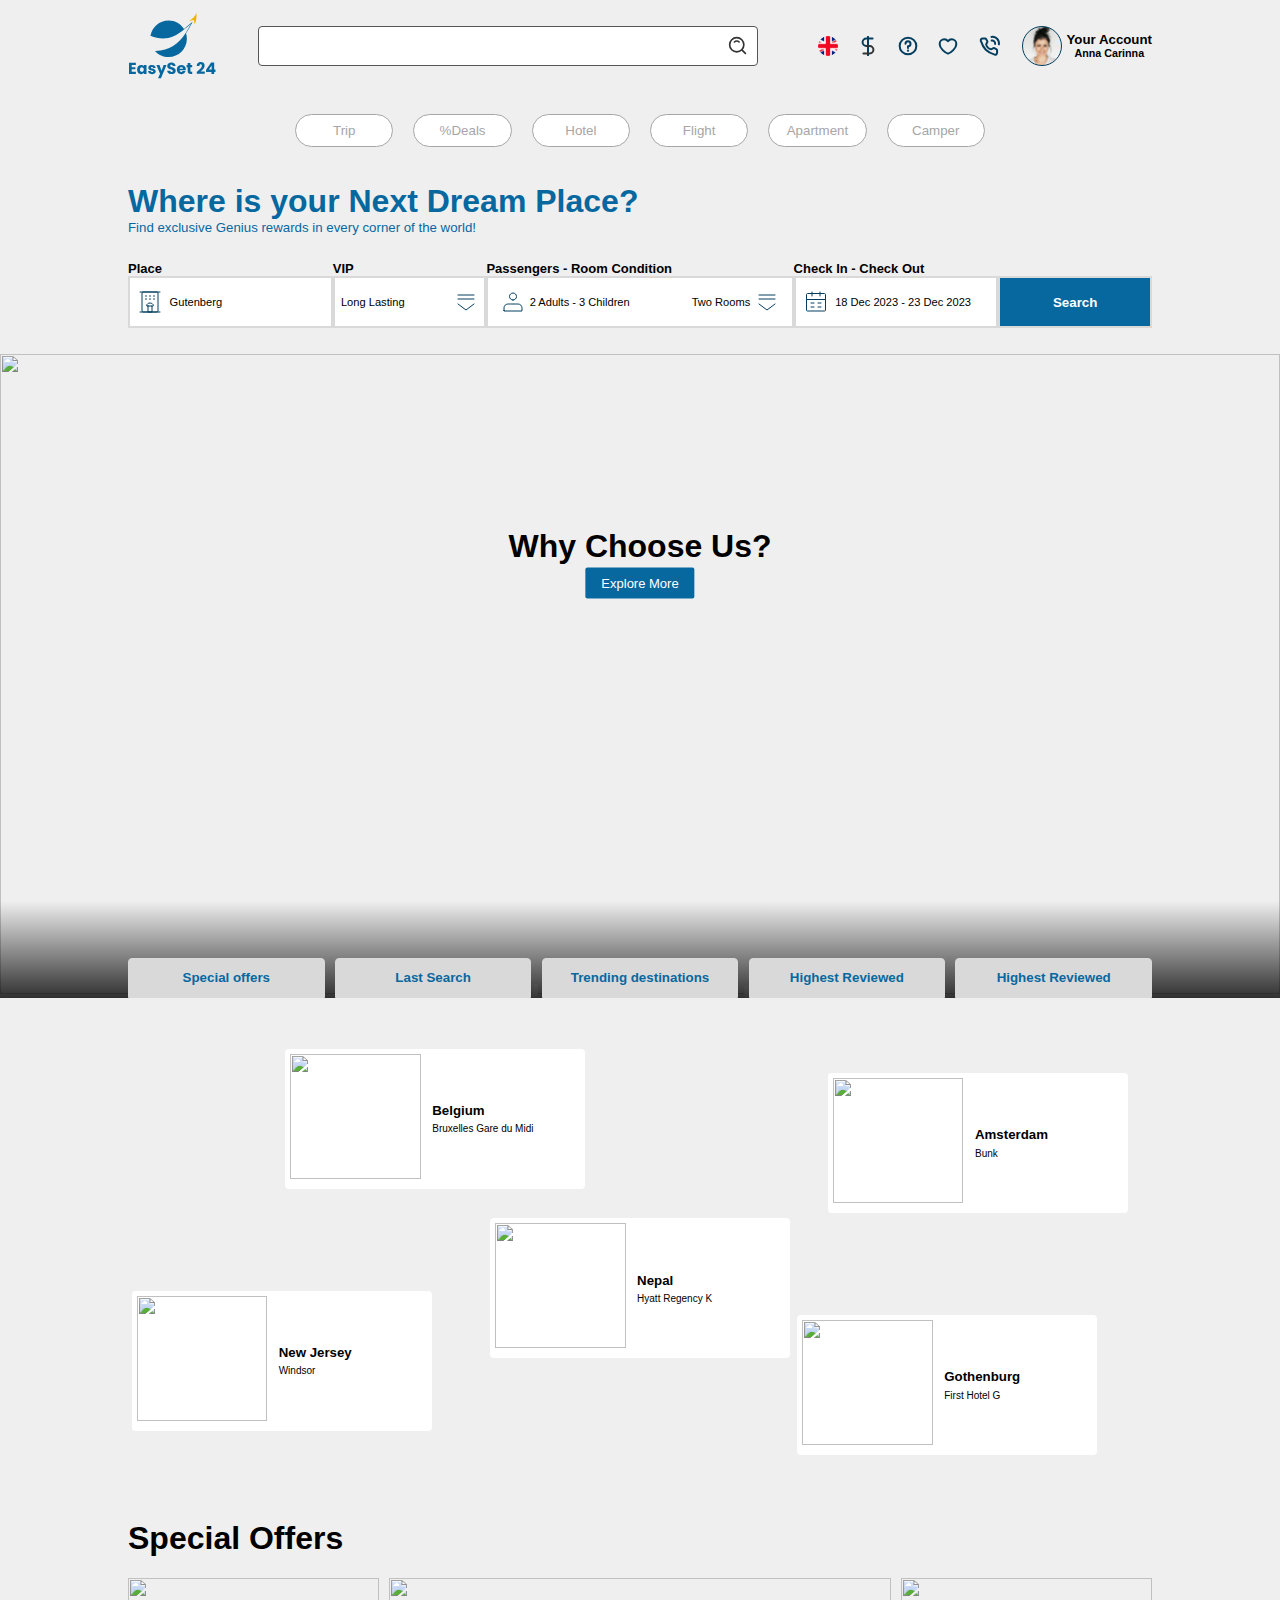
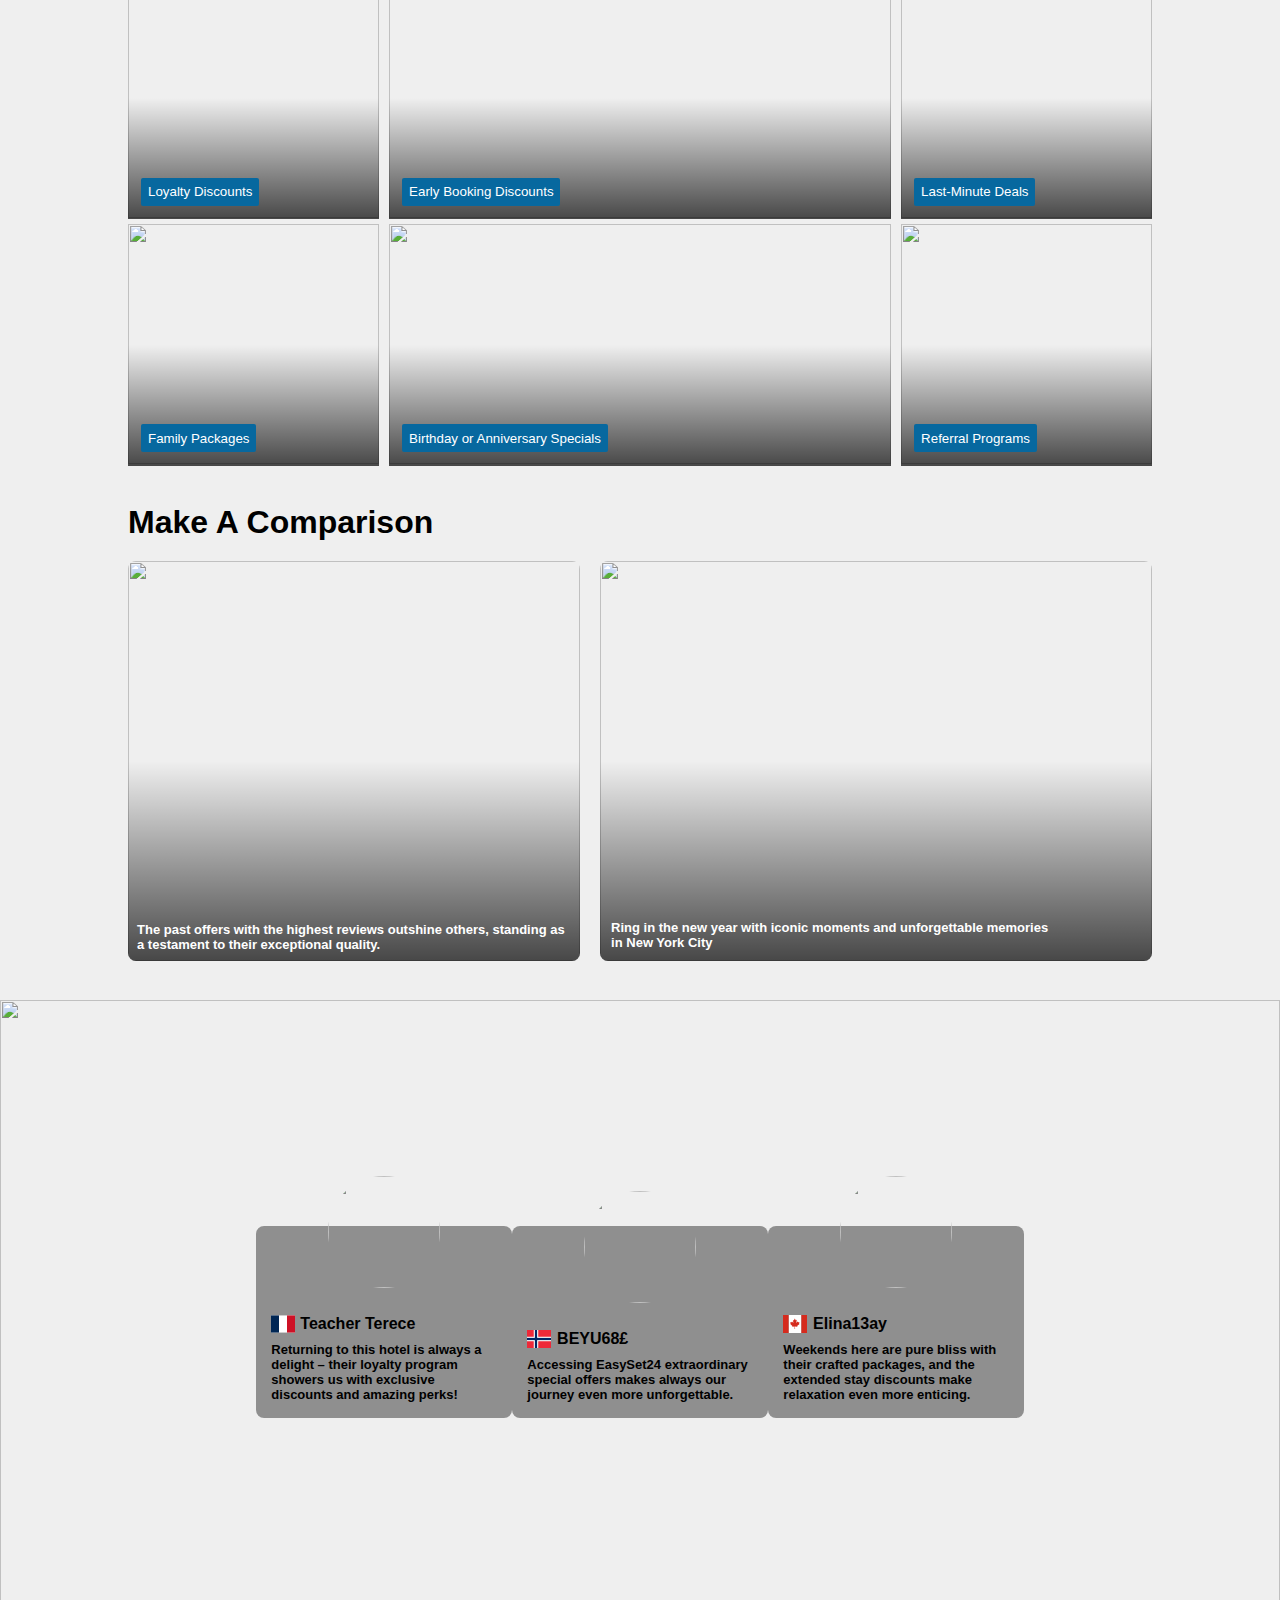
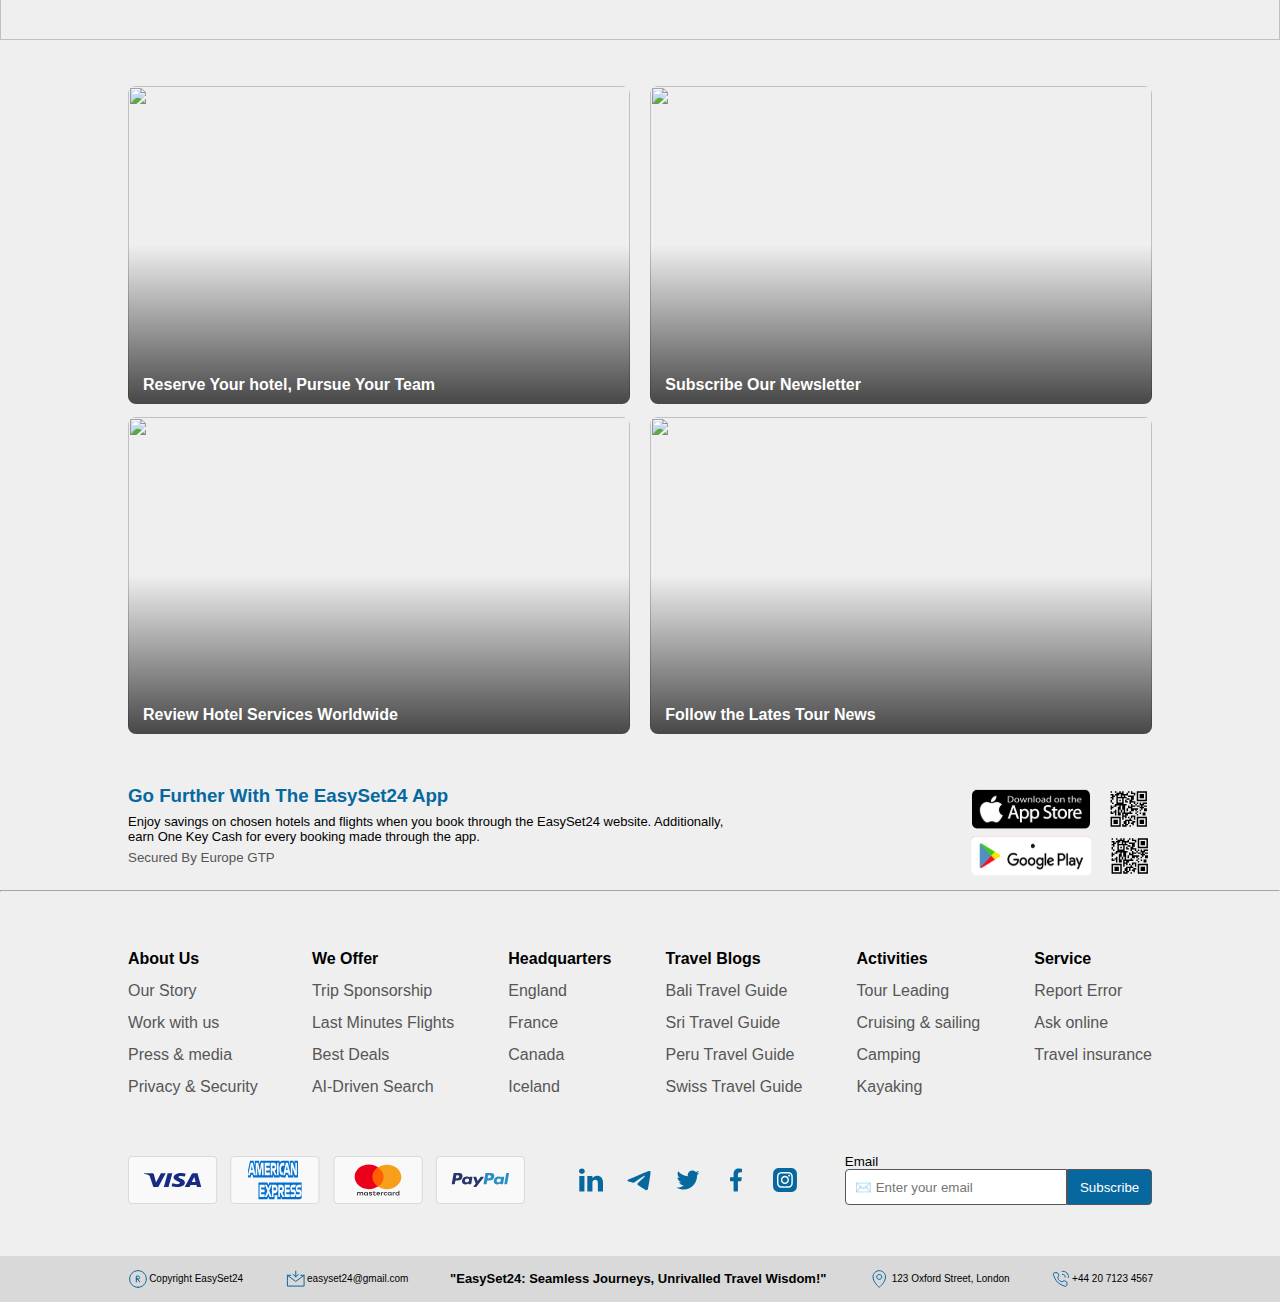
==== commit 8e4fa3ca: "added footer" ====
--- a/landingPage.html
+++ b/landingPage.html
@@ -252,7 +252,7 @@
                     </div>
                     <span
                         style="display: flex; align-items: center; align-content: center; gap: 4%; width: 9rem; height: 2rem;">
-                        <img src="assets2/flag1.svg" alt="">
+                        <img src="assets2/flag1.svg" alt="" style="width: 1.5rem; height: 1.5rem;">
                         <h4>Teacher&nbsp;Terece</h4>
                     </span>
                     <p style="font-size:small; font-weight: 600;">
@@ -269,12 +269,12 @@
                     </div>
                     <span
                         style="display: flex; align-items: center; align-content: center; gap: 4%; width: 9rem; height: 2rem;">
-                        <img src="assets2/flag1.svg" alt="">
-                        <h4>Teacher&nbsp;Terece</h4>
+                        <img src="assets2/flag2.svg" alt="" style="width: 1.5rem; height: 1.5rem;">
+                        <h4>BEYU68£</h4>
                     </span>
                     <p style="font-size:small; font-weight: 600;">
-                        Returning to this hotel is always a delight – their loyalty program showers us with exclusive
-                        discounts and amazing perks!
+                        Accessing EasySet24 extraordinary special offers makes always our journey even more
+                        unforgettable.
                     </p>
                 </div>
                 <!-- Profile 3 -->
@@ -286,15 +286,14 @@
                     </div>
                     <span
                         style="display: flex; align-items: center; align-content: center; gap: 4%; width: 9rem; height: 2rem;">
-                        <img src="assets2/flag1.svg" alt="">
-                        <h4>Teacher&nbsp;Terece</h4>
+                        <img src="assets2/flag3.svg" alt="" style="width: 1.5rem; height: 1.5rem;">
+                        <h4>Elina13ay</h4>
                     </span>
                     <p style="font-size:small; font-weight: 600;">
-                        Returning to this hotel is always a delight – their loyalty program showers us with exclusive
-                        discounts and amazing perks!
+                        Weekends here are pure bliss with their crafted packages, and the extended stay
+                        discounts make relaxation even more enticing.
                     </p>
                 </div>
-
 
             </div>
 
@@ -330,6 +329,140 @@
         </div>
     </section>
 
+    <section class="easy-set24-apps">
+        <div class="easy-set24-text">
+            <h3 style="color: #07689F; font-weight: 800;">Go Further With The EasySet24 App</h3>
+            <p style="font-size: small; font-weight: 500; margin: 1% 0;">Enjoy savings on chosen hotels and flights when
+                you book
+                through the EasySet24 website. Additionally,
+                earn One Key Cash for every booking made through the app.
+            </p>
+            <p style="color: #565656; font-size: smaller; font-weight: 100;">Secured By Europe GTP</p>
+
+        </div>
+
+        <div class="easy-set24-img">
+            <div class="apple">
+                <img src="assets/apps/apple-download-u6sUcjUnLb.svg" alt="">
+                <img src="assets/apps/QR Code.svg" alt="">
+            </div>
+
+            <div class="google">
+                <img src="assets/apps/google-play-badge-gEEkcFr3j6.svg" alt="">
+                <img src="assets/apps/QR Code.svg" alt="">
+            </div>
+        </div>
+    </section>
+
+    <hr style="border-top: 1px solid #A6A6A6; margin: 10px 0;">
+
+    <section class="about-us">
+        <div>
+            <ul>
+                <li style="color: black; font-weight: bold;">About Us</li>
+                <li>Our Story</li>
+                <li>Work with us</li>
+                <li>Press & media</li>
+                <li>Privacy & Security</li>
+            </ul>
+        </div>
+        <div>
+            <ul>
+                <li style="color: black; font-weight: bold;">We Offer</li>
+                <li>Trip Sponsorship</li>
+                <li>Last Minutes Flights</li>
+                <li>Best Deals</li>
+                <li>AI-Driven Search </li>
+            </ul>
+        </div>
+        <div>
+            <ul>
+                <li style="color: black; font-weight: bold;">Headquarters</li>
+                <li>England</li>
+                <li>France</li>
+                <li>Canada</li>
+                <li>Iceland</li>
+            </ul>
+        </div>
+        <div>
+            <ul>
+                <li style="color: black; font-weight: bold;">Travel Blogs</li>
+                <li>Bali Travel Guide</li>
+                <li>Sri Travel Guide</li>
+                <li>Peru Travel Guide</li>
+                <li>Swiss Travel Guide</li>
+            </ul>
+        </div>
+        <div>
+            <ul>
+                <li style="color: black; font-weight: bold;">Activities</li>
+                <li>Tour Leading</li>
+                <li>Cruising & sailing</li>
+                <li>Camping </li>
+                <li>Kayaking</li>
+            </ul>
+        </div>
+        <div>
+            <ul>
+                <li style="color: black; font-weight: bold;">Service</li>
+                <li>Report Error</li>
+                <li>Ask online</li>
+                <li>Travel insurance</li>
+            </ul>
+        </div>
+
+    </section>
+
+    <section class="pay-social">
+        <div class="pay-img">
+            <img src="assets/footer/Visa Card.svg" alt="">
+            <img src="assets/footer/Amex.svg" alt="">
+            <img src="assets/footer/Master Card.svg" alt="">
+            <img src="assets/footer/Paypal.svg" alt="">
+        </div>
+
+        <div class="social-img">
+            <img src="assets/footer/_Linkedin.svg" alt="">
+            <img src="assets/footer/_Telegram.svg" alt="">
+            <img src="assets/footer/_Twitter.svg" alt="">
+            <img src="assets/footer/Facebook.svg" alt="">
+            <img src="assets/footer/_Instagram.svg" alt="">
+        </div>
+
+        <div class="footer-email">
+            <label for="email" style="font-size: smaller; font-weight: 500;">Email</label>
+            <div style="display: flex; width: 100%;">
+                <input type="email" name="email" id="footer-input-email" placeholder="✉️ Enter your email">
+                <button id="subscribe-button">Subscribe</button>
+            </div>
+        </div>
+    </section>
+
+    <footer>
+        <div class="footer-div">
+
+            <div>
+                <img src="assets/footer/copyright.svg" alt="">
+                <p style="font-size: x-small; font-weight: 400;">Copyright&nbsp;EasySet24</p>
+            </div>
+            <div>
+                <img src="assets/footer/gmail.svg" alt="">
+                <p style="font-size: x-small; font-weight: 500;">easyset24@gmail.com</p>
+            </div>
+            <p style="font-size: small; font-weight: 600;">
+                "EasySet24: Seamless Journeys, Unrivalled Travel Wisdom!"
+            </p>
+            <div>
+                <img src="assets/footer/local-two.svg" alt="">
+                <p style="font-size: x-small; font-weight: 500;">123&nbsp;Oxford&nbsp;Street,&nbsp;London</p>
+            </div>
+            <div>
+                <img src="assets/footer/phone.svg" alt="">
+                <p style="font-size: x-small; font-weight: 500;">+44&nbsp;20&nbsp;7123&nbsp;4567</p>
+            </div>
+
+        </div>
+    </footer>
 
 </body>
 
--- a/landingPage.css
+++ b/landingPage.css
@@ -502,4 +502,129 @@
     height: 50%;
     background: linear-gradient(to bottom, rgba(0, 0, 0, 0), rgba(0, 0, 0, 0.7));
     z-index: 1;
+}
+
+
+
+/* easy-set24-apps */
+.easy-set24-apps {
+    width: 80%;
+    margin: 4% 10% 0 10%;
+    display: flex;
+    justify-content: space-between;
+}
+
+.easy-set24-apps .easy-set24-text {
+    width: 60%;
+    display: flex;
+    flex-direction: column;
+}
+
+.easy-set24-apps .easy-set24-img {
+    width: 18%;
+    display: flex;
+    flex-direction: column;
+}
+
+.easy-set24-apps .easy-set24-img .apple {
+    display: flex;
+    align-items: center;
+    justify-content: space-between;
+    padding: 2%;
+    gap: 10%;
+}
+
+.easy-set24-apps .easy-set24-img .google {
+    display: flex;
+    align-items: center;
+    justify-content: space-between;
+    padding: 2%;
+    gap: 10%;
+}
+
+
+/* about-us */
+.about-us {
+    width: 80%;
+    margin: 4% 10%;
+    display: flex;
+    justify-content: space-between;
+}
+
+.about-us div {
+    display: flex;
+}
+
+.about-us div ul li {
+    list-style: none;
+    line-height: 200%;
+    color: #565656;
+}
+
+/* pay-social */
+.pay-social {
+    width: 80%;
+    margin: 4% 10%;
+    display: flex;
+    align-items: center;
+    justify-content: space-between;
+}
+
+.pay-social .pay-img {
+    width: 30%;
+    display: flex;
+    gap: 4%;
+}
+
+.pay-social .social-img {
+    width: 12%;
+    display: flex;
+    gap: 20%;
+}
+
+.pay-social .footer-email {
+    width: 30%;
+    display: flex;
+    flex-direction: column;
+    gap: 20%;
+}
+
+.pay-social .footer-email div #footer-input-email {
+    width: 80%;
+    height: 200%;
+    padding: 3%;
+    border: 1px solid #565656;
+    border-radius: 4px 0 0 4px;
+}
+
+.pay-social .footer-email div #subscribe-button {
+    width: 30%;
+    height: 100%;
+    padding: 3% 3%;
+    border: 1px solid #565656;
+    border-radius: 0 4px 4px 0;
+    background-color: #07689F;
+    color: #FFFFFF;
+}
+
+footer {
+    display: flex;
+    justify-content: center;
+    background-color: #D9D9D9;
+}
+
+footer .footer-div {
+    width: 80%;
+    display: flex;
+    align-items: center;
+    justify-content: space-between;
+    gap: 1%;
+    background-color: #D9D9D9;
+    padding: 1% 0;
+}
+
+footer .footer-div div {
+    display: flex;
+    align-items: center;
+    gap: 1%;
 }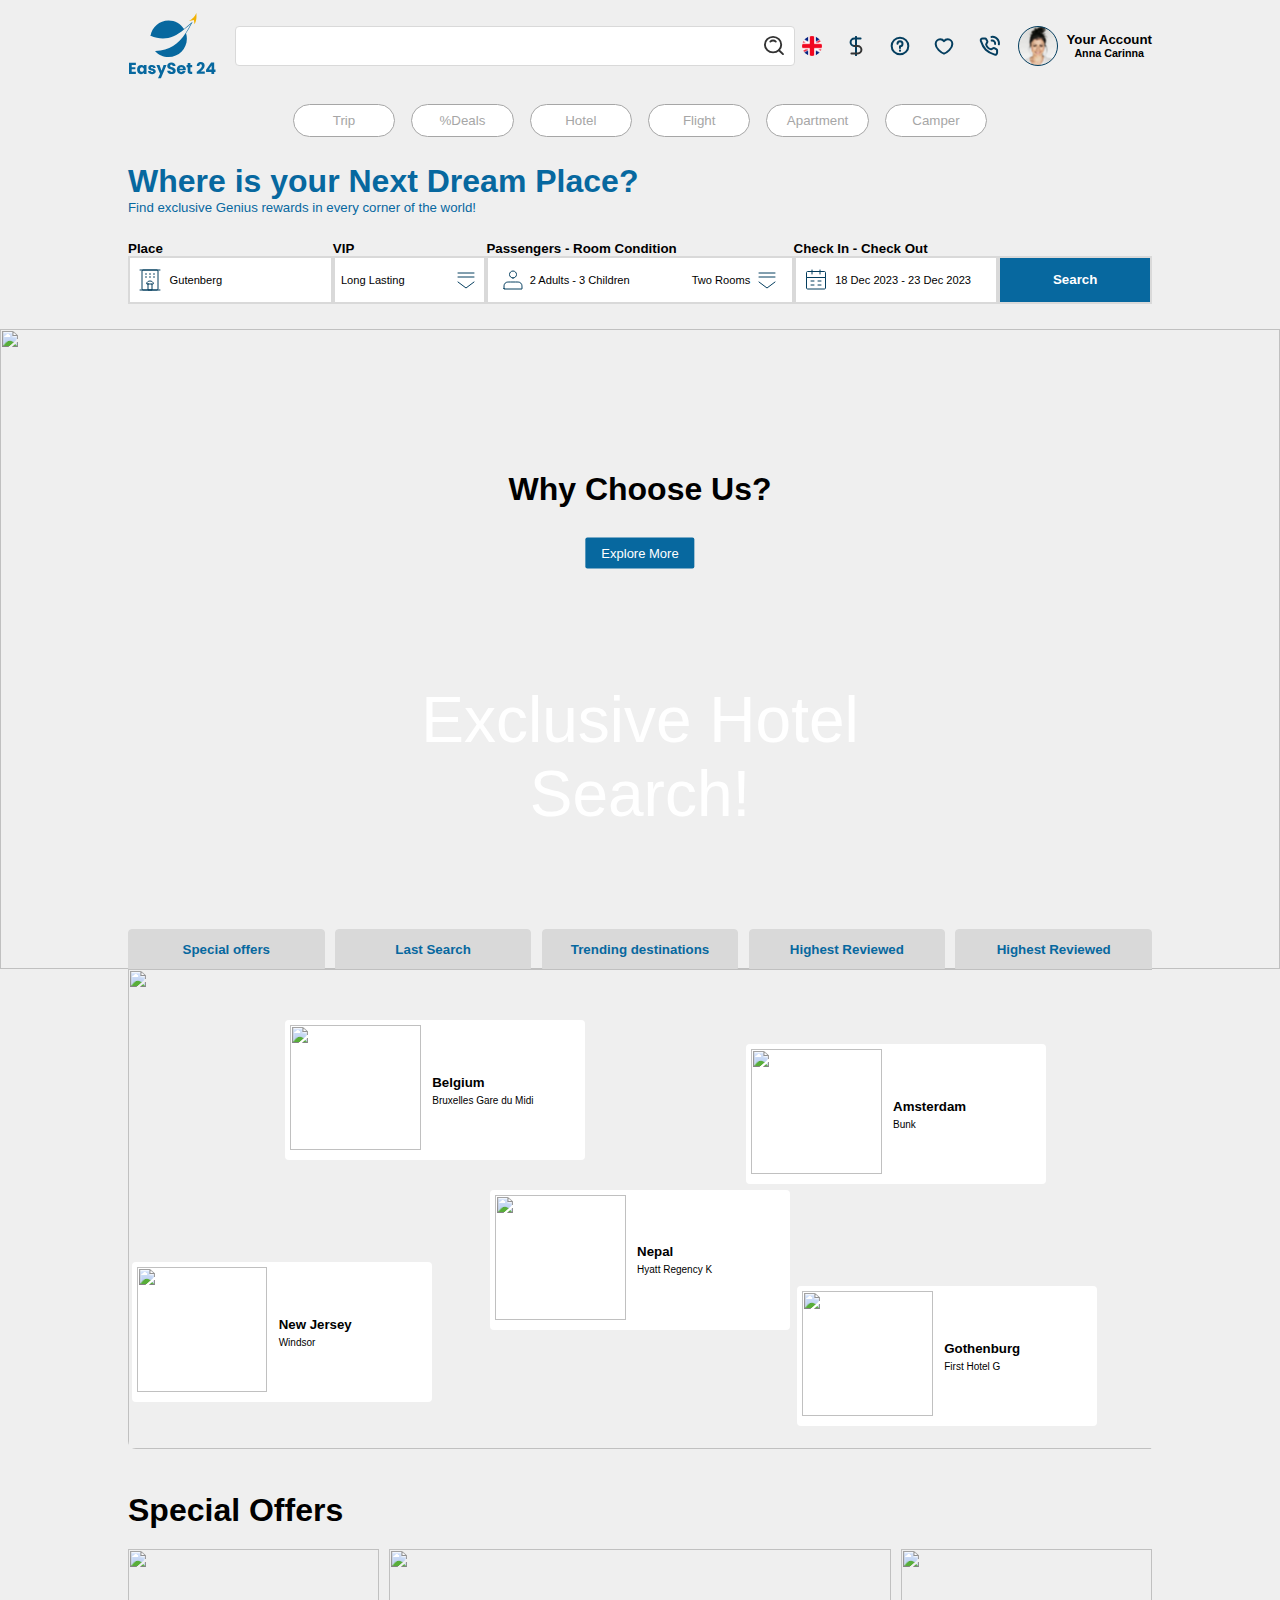
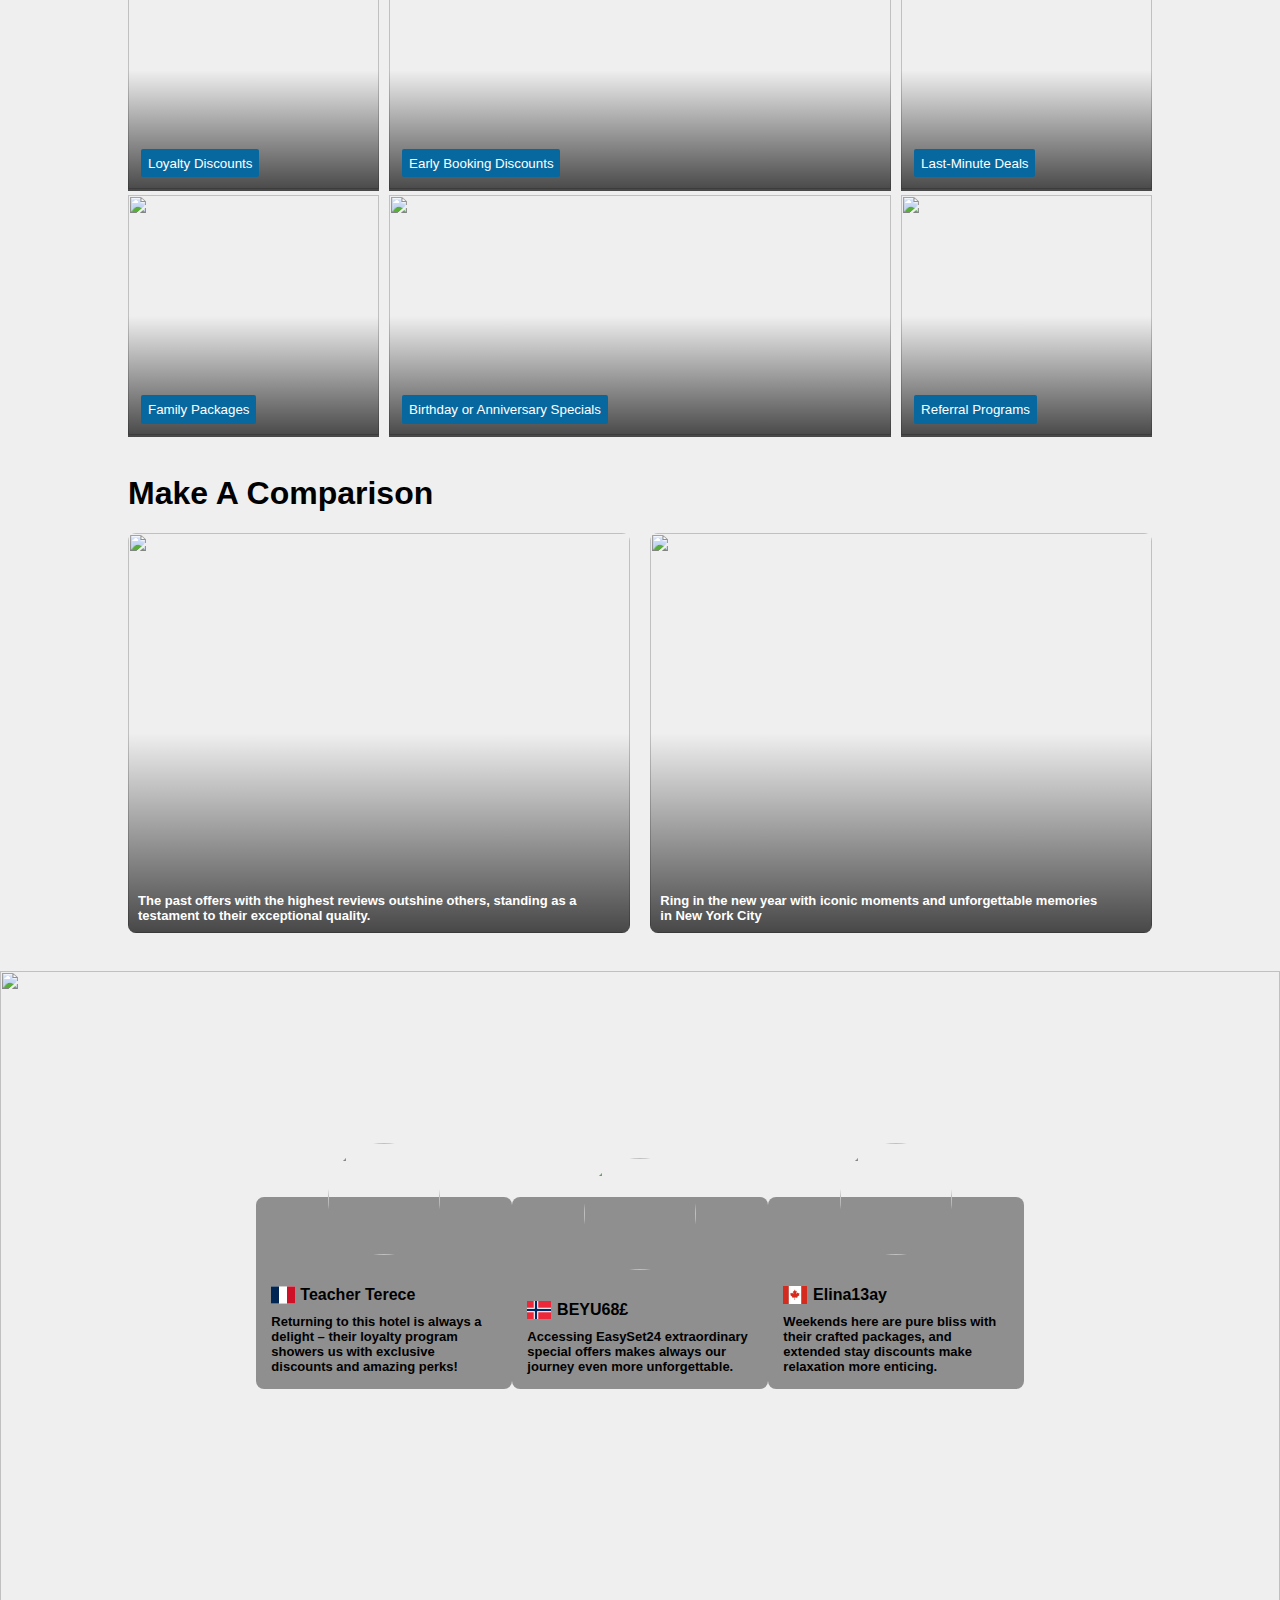
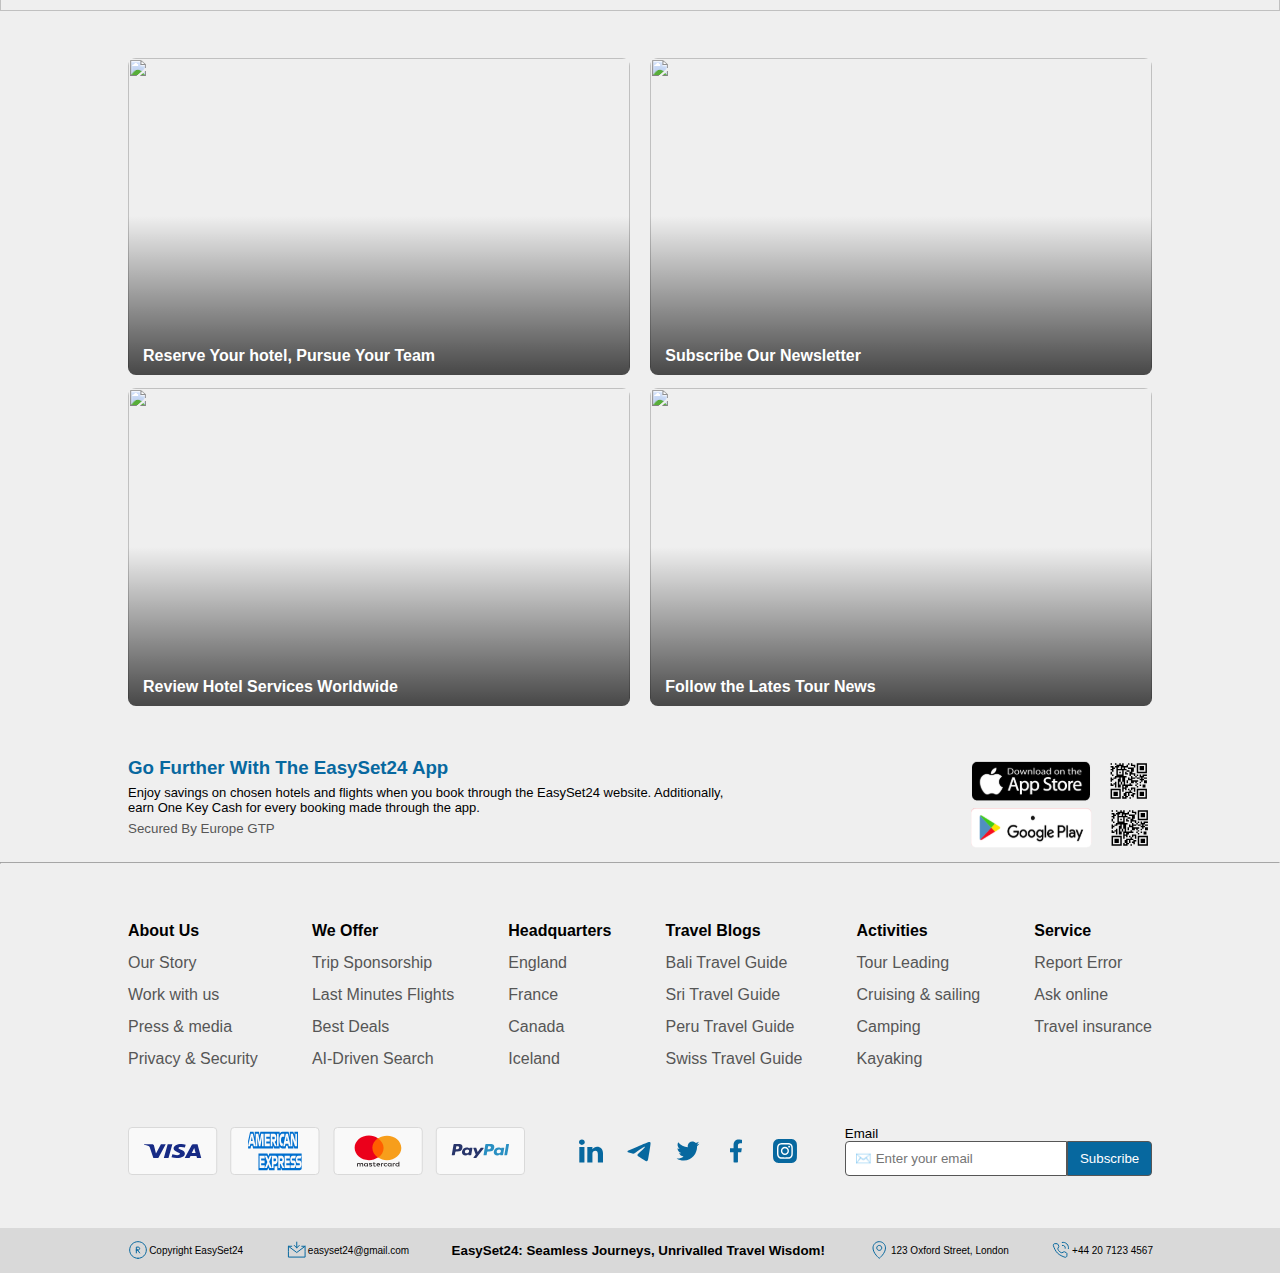
==== commit 5bb35f1a: "added responsive styles" ====
--- a/landingPage.html
+++ b/landingPage.html
@@ -3,7 +3,7 @@
 
 <head>
     <meta charset="UTF-8">
-    <meta name="viewport" content="width=device-width, initial-scale=1.0">
+    <meta name="viewport" content="width=device-width, initial-scale=1">
     <title>Landing Page</title>
     <link rel="stylesheet" href="landingPage.css">
 </head>
@@ -24,13 +24,13 @@
             <img src="assets/headerIcons//help.svg" alt="">
             <img src="assets/headerIcons/like.svg" alt="">
             <img src="assets/headerIcons/phone-call.svg" alt="">
-
-            <div class="profile-account">
-                <img src="assets/headerIcons/Photo.svg" alt="">
-                <div class="account">
-                    <h5>Your Account</h5>
-                    <h6>Anna Carinna</h6>
-                </div>
+        </div>
+
+        <div class="profile-account">
+            <img src="assets/headerIcons/Photo.svg" alt="">
+            <div class="account">
+                <h5>Your Account</h5>
+                <h6>Anna Carinna</h6>
             </div>
         </div>
     </header>
@@ -55,22 +55,22 @@
     <!-- search-tabs -->
     <section class="search-tabs">
         <div class="place-div">
-            <h6 style="font-size: small; font-weight: 800;">Place</h6>
-            <button>
+            <h6 style="font-size: smaller; font-weight: 800;">Place</h6>
+            <button style="height: 3rem;">
                 <img src="assets2/hotel.svg" alt="">
                 <p style="font-size: smaller; font-weight: 500;">Gutenberg</p>
             </button>
         </div>
         <div class="vip-div">
-            <h6 style="font-size: small; font-weight: 800;">VIP</h6>
-            <button style="justify-content: space-between;">
+            <h6 style="font-size: smaller; font-weight: 800;">VIP</h6>
+            <button style="justify-content: space-between; height: 3rem;">
                 <p style="font-size: smaller; font-weight: 500;">Long Lasting</p>
                 <img src="assets2/drop-down-list.svg" alt="">
             </button>
         </div>
         <div class="passenger-div">
-            <h6 style="font-size: small; font-weight: 800;">Passengers - Room Condition</h6>
-            <button style="justify-content: space-between;">
+            <h6 style="font-size: smaller; font-weight: 800;">Passengers - Room Condition</h6>
+            <button style="justify-content: space-between; height: 3rem;">
                 <span style="display: flex; align-items: center; gap: 5px;">
                     <img src="assets2/people.svg" alt="">
                     <p style="font-size: smaller; font-weight: 500;">2 Adults - 3 Children </p>
@@ -82,14 +82,14 @@
             </button>
         </div>
         <div class="checkin-div">
-            <h6 style="font-size: small; font-weight: 800;">Check In - Check Out</h6>
-            <button>
+            <h6 style="font-size: smaller; font-weight: 800;">Check In - Check Out</h6>
+            <button style="height: 3rem;">
                 <img src="assets2/calendar.svg" alt="">
                 <p style="font-size: smaller; font-weight: 500;">18 Dec 2023 - 23 Dec 2023 </p>
             </button>
         </div>
         <div class="search-div">
-            <button style=" background-color: #07689F;color: #FFFFFF; font-weight: 600;">Search</button>
+            <button style="height: 3rem; background-color: #07689F;color: #FFFFFF; font-weight: 600;">Search</button>
         </div>
     </section>
 
@@ -248,7 +248,7 @@
                     <div style="display: flex; justify-content: center;">
                         <img src="https://s3-alpha-sig.figma.com/img/5f78/a0bc/8b85935fd9f8aa2faac17a495213c64a?Expires=1710720000&Key-Pair-Id=APKAQ4GOSFWCVNEHN3O4&Signature=c~JLYKYI4XzFJ8-yimCnqlgm-ry84MhRkK6KOwQ-81aber2jLLDzpudTfwVE64YQXpBNt-KjakczOEAlj3geS7bSKpZ7xzXN0rPmajZ4r6M8ZGm~QhY5FfpPSficcYV7stcVZ9jyyo0D76tFYj-IDQPdqo7fOe-aLsW7xmm-Pnylt1~098R8LKERhmP15HppTCkbJATRidUeoStK4MaMDEyq9k-6FvsN5pkn0J7bZRS8jFuc5QJgTpLcagT6d1TcqZFFOHh4oA7qs3I3mXPwICCfLxVaimT~4xnu7XjUh~fA67Of-zwrtMrexOP9RsxraTB85CdVqOheJhvXlvhK5g__"
                             alt=""
-                            style="width: 7rem; height: 7rem; border-radius: 50%; justify-self: center; margin-bottom: 8%;">
+                            style="width: 7rem; height: 7rem; border-radius: 50%; justify-self: center; margin-bottom: 10%; position: static;">
                     </div>
                     <span
                         style="display: flex; align-items: center; align-content: center; gap: 4%; width: 9rem; height: 2rem;">
@@ -265,7 +265,7 @@
                     <div style="display: flex; justify-content: center;">
                         <img src="https://s3-alpha-sig.figma.com/img/4134/eac5/db92ea80f6c22bd1c5cfad43dedd7ba7?Expires=1710720000&Key-Pair-Id=APKAQ4GOSFWCVNEHN3O4&Signature=dPX~UFzcA0e1hxj6GgDUp41ZJX5VU~HqyqZ96L~HjN3kvkqsB4Bt5dBbPpjsJKmLYwB6B5YV7tdagsAZjO0Vud9Q4rsG0CPZo2XpJWfwddh-2SMs6aRPHvsHbX~eZKXOe~[base64]"
                             alt=""
-                            style="width: 7rem; height: 7rem; border-radius: 50%; justify-self: center; margin-bottom: 8%;">
+                            style="width: 7rem; height: 7rem; border-radius: 50%; justify-self: center; margin-bottom: 10%; position: static;">
                     </div>
                     <span
                         style="display: flex; align-items: center; align-content: center; gap: 4%; width: 9rem; height: 2rem;">
@@ -282,7 +282,7 @@
                     <div style="display: flex; justify-content: center;">
                         <img src="https://s3-alpha-sig.figma.com/img/88c2/b74a/3e9361d5e4e991f909ded2047a1b34e7?Expires=1710720000&Key-Pair-Id=APKAQ4GOSFWCVNEHN3O4&Signature=CYXW66CjcHep4a6wvjhKDufWUSz8Y7r-tvbpmqo59rgTTCpffEB36U97SxgZ~2jliakVuYv3ntv1d94rnSDH2F1Wjgp~z6qDpwmri1BfS2ZxYqSe-vGOvhghN02tMcRLkW5QfvyyfwcsM1jy4tMj2Pywtkrz506YZFRPFYIZKxrUjuxWmV~tk86Iz0Iqky4KHEF8NPtvkEjdC4uiaQNHK2pYE-xvI~TTzNn6tFLxSxnDAYbnRGgZE9nqhW3Q0bp6otaowTwXef7mV6hmFsFZ9HR3XwbZZvYiDDqpvJxI0EcvVgq3GJfilbQBdj2SyKhJdtTHPOwgFPUKbsgx-x3Jcw__"
                             alt=""
-                            style="width: 7rem; height: 7rem; border-radius: 50%; justify-self: center; margin-bottom: 8%;">
+                            style="width: 7rem; height: 7rem; border-radius: 50%; justify-self: center; margin-bottom: 10%; position: static;">
                     </div>
                     <span
                         style="display: flex; align-items: center; align-content: center; gap: 4%; width: 9rem; height: 2rem;">
@@ -290,8 +290,8 @@
                         <h4>Elina13ay</h4>
                     </span>
                     <p style="font-size:small; font-weight: 600;">
-                        Weekends here are pure bliss with their crafted packages, and the extended stay
-                        discounts make relaxation even more enticing.
+                        Weekends here are pure bliss with their crafted packages, and extended stay
+                        discounts make relaxation more enticing.
                     </p>
                 </div>
 
@@ -449,8 +449,8 @@
                 <img src="assets/footer/gmail.svg" alt="">
                 <p style="font-size: x-small; font-weight: 500;">easyset24@gmail.com</p>
             </div>
-            <p style="font-size: small; font-weight: 600;">
-                "EasySet24: Seamless Journeys, Unrivalled Travel Wisdom!"
+            <p style="font-size: smaller; font-weight: 600;">
+                EasySet24: Seamless Journeys, Unrivalled Travel Wisdom!
             </p>
             <div>
                 <img src="assets/footer/local-two.svg" alt="">
--- a/landingPage.css
+++ b/landingPage.css
@@ -11,8 +11,9 @@
     background-color: #EFEFEF;
     font-family: "Poppins", sans-serif;
     font-weight: 500;
-
     overflow-x: hidden;
+    font-size: 16px;
+    /* Base font size */
 }
 
 /* header */
@@ -25,9 +26,9 @@
 }
 
 #header-input {
-    width: 500px;
-    height: 40px;
-    border: 1px solid #565656;
+    width: 35rem;
+    height: 2.5rem;
+    border: 1px solid #D9D9D9;
     border-radius: 4px;
 }
 
@@ -36,12 +37,11 @@
     align-items: center;
 }
 
-.logo-and-input input[type="text"] {}
-
 .logo-and-input img {
-    width: 20px;
-    height: 20px;
-    margin-left: -30px;
+    width: 1.4rem;
+    height: 1.4rem;
+    margin-left: -2rem;
+    cursor: pointer;
 }
 
 .header-input {
@@ -51,11 +51,11 @@
 
 .header-icons {
     display: flex;
-    margin-left: 30px;
+    gap: 1.5rem;
 }
 
 .header-icons img {
-    margin-right: 20px;
+    cursor: pointer;
 }
 
 .header div {
@@ -65,23 +65,28 @@
 
 .profile-account {
     display: flex;
+    gap: 0.5rem;
 }
 
 .account {
     display: flex;
-    margin-left: -15px;
-    align-items: flex-start;
     flex-direction: column;
 }
 
 
 /* tabs */
+.tabs {
+    display: flex;
+    margin: 2% 0;
+    justify-content: center;
+    gap: 1rem;
+}
+
 .tabs button {
     width: 8%;
-    margin: 10px;
-    padding: 8px 16px 8px 16px;
+    padding: 0.5rem 1rem 0.5rem 1rem;
     border: 1px solid #A6A6A6;
-    border-radius: 30px;
+    border-radius: 2rem;
     cursor: pointer;
     background-color: #FFFFFF;
     color: #A6A6A6;
@@ -90,12 +95,6 @@
 .tabs button:hover {
     background-color: #07689F;
     color: #FFFFFF;
-}
-
-.tabs {
-    display: flex;
-    margin: 2%;
-    justify-content: center;
 }
 
 /* dream-place-text */
@@ -158,20 +157,25 @@
 .beach-image-section .beach-image-container {
     position: relative;
     width: 100vw;
-    overflow-x: hidden;
+    height: 40rem;
 }
 
 .beach-image-section .beach-image-container img {
     width: 100%;
-    height: 40rem;
-    overflow-x: hidden;
+    height: 100%;
+    overflow: hidden;
+}
+
+.beach-image-content {
+    width: 100vw;
+    text-align: center;
 }
 
 .beach-image-content h2 {
     position: absolute;
-    top: 50%;
+    top: 25%;
     left: 50%;
-    transform: translate(-50%, -400%);
+    transform: translate(-50%, -50%);
     text-align: center;
     color: black;
     font-size: xx-large;
@@ -180,9 +184,9 @@
 
 .beach-image-content button {
     position: absolute;
-    top: 50%;
+    top: 35%;
     left: 50%;
-    transform: translate(-50%, -350%);
+    transform: translate(-50%, -50%);
     text-align: center;
     color: #FFFFFF;
     background-color: #07689F;
@@ -196,9 +200,9 @@
 
 .beach-image-content h1 {
     position: absolute;
-    top: 50%;
+    bottom: 10%;
     left: 50%;
-    transform: translate(-50%, 200%);
+    transform: translate(-50%, -50%);
     text-align: center;
     color: white;
     font-size: 4rem;
@@ -210,8 +214,6 @@
     position: absolute;
     bottom: 0;
     left: 0;
-    width: 100%;
-    height: 15%;
     z-index: 1;
     pointer-events: none;
     background: linear-gradient(to bottom, rgba(0, 0, 0, 0), rgba(0, 0, 0, 0.8));
@@ -220,10 +222,10 @@
 /* hotel-tabs */
 .beach-image-section .hotel-tabs {
     width: 80%;
+    margin: 0 10%;
     position: absolute;
     bottom: 0;
-    left: 50%;
-    transform: translateX(-50%);
+    left: 0%;
     display: flex;
     align-items: center;
     gap: 1%;
@@ -257,9 +259,8 @@
 }
 
 .blue-image-section .blue-image-container>img {
-    width: 100%;
+    width: 100vw;
     height: 30rem;
-    transform: scale(1.2);
     border-radius: 0 0 8px 8px;
 }
 
@@ -274,7 +275,7 @@
 .blue-image-container #Amsterdam-card {
     position: absolute;
     top: 30%;
-    left: 83%;
+    left: 75%;
     transform: translate(-50%, -50%);
     border-radius: 4px;
 }
@@ -377,11 +378,11 @@
 }
 
 .hello {
-    width: 45%;
+    width: 50%;
 }
 
 .forest {
-    width: 55%;
+    width: 50%;
 }
 
 .make-a-container .hello img {
@@ -505,7 +506,6 @@
 }
 
 
-
 /* easy-set24-apps */
 .easy-set24-apps {
     width: 80%;
@@ -627,4 +627,442 @@
     display: flex;
     align-items: center;
     gap: 1%;
+}
+
+
+
+/* For mobile devices */
+@media only screen and (max-width: 767px) {
+
+    body {
+        font-size: calc(14px + 0.5vw);
+    }
+
+    .header {
+        width: 100vw;
+        margin: 1%;
+        padding: 0;
+        display: flex;
+        align-items: center;
+        justify-content: space-between;
+    }
+
+    .profile-account .account {
+        display: none;
+    }
+
+    #header-input {
+        display: none;
+        width: 40%;
+    }
+
+    .logo-and-input {
+        display: none;
+        justify-content: center;
+        width: 100%;
+    }
+
+    .header-icons {
+        display: none;
+        gap: 0.5rem;
+    }
+
+    .tabs {
+        display: none;
+        width: 100vw;
+        margin: 0;
+        padding: 0;
+    }
+
+    .tabs button {
+        width: auto;
+    }
+
+    /* Search Tabs */
+    .search-tabs {
+        flex-wrap: wrap;
+    }
+
+    .search-tabs div {
+        width: 100% !important;
+        margin-bottom: 10px;
+    }
+
+    /* Beach Image Section */
+    .beach-image-section .beach-image-container img {
+        width: 100vw;
+        height: 20rem;
+    }
+
+    .beach-image-section .beach-image-container {
+        width: 100vw;
+        height: 20rem;
+    }
+
+    .beach-image-content h2 {
+        position: absolute;
+        top: 25%;
+        left: 55%;
+        transform: translate(-50%, -50%);
+        text-align: center;
+        color: black;
+        font-size: medium;
+        font-weight: 800;
+    }
+
+    .beach-image-content button {
+        position: absolute;
+        top: 35%;
+        left: 55%;
+        transform: translate(-50%, -50%);
+        text-align: center;
+        color: #FFFFFF;
+        background-color: #07689F;
+        border: none;
+        border-radius: 2px;
+        padding: 0.5rem 1rem;
+        font-size: xx-small;
+        font-weight: 500;
+        cursor: pointer;
+    }
+
+    .beach-image-content h1 {
+        display: none;
+    }
+
+    .beach-image-section .hotel-tabs {
+        width: 90%;
+        margin: 0 2%;
+    }
+
+    /* Blue Image Section */
+    .blue-image-section .blue-image-container>img {
+        display: none;
+        height: 20rem;
+    }
+
+    .blue-image-container #Belgium-card,
+    .blue-image-container #Amsterdam-card,
+    .blue-image-container #NewJersey-card,
+    .blue-image-container #Nepal-card,
+    .blue-image-container #Gothenburg-card {
+        position: static;
+        transform: none;
+        margin-top: 10px;
+    }
+
+    /* Special Offers Section */
+    .special-offers-container {
+        grid-template-columns: 1fr;
+    }
+
+    /* Make a Comparison */
+    .make-a-comparison .make-a-container {
+        display: flex;
+        flex-direction: column;
+        gap: 10%;
+    }
+
+    .hello,
+    .forest {
+        width: 100%;
+        margin: 2% 0;
+    }
+
+    /* Profiles */
+    .profiles-section .profiles-container img {
+        height: 20rem;
+    }
+
+    .profiles-container .profiles-divs {
+        width: 100%;
+        display: flex;
+        align-items: center;
+        gap: 10%;
+    }
+
+    .profiles-section, .profiles-container {
+        display: none;
+    }
+
+    .profiles-divs {
+        width: 20px;
+        height: max-content;
+    }
+
+    /* Four Images */
+    .four-imgs .four-imgs-container {
+        grid-template-columns: 1fr;
+    }
+
+    /* Easy Set24 Apps */
+    .easy-set24-apps {
+        flex-direction: column;
+        align-items: flex-start;
+    }
+
+    .easy-set24-apps .easy-set24-text,
+    .easy-set24-apps .easy-set24-img {
+        width: 100%;
+    }
+
+    /* About Us */
+    .about-us {
+        flex-wrap: wrap;
+    }
+
+    .about-us div {
+        width: 50%;
+        margin-bottom: 20px;
+    }
+
+    /* Pay Social */
+    .pay-social {
+        flex-direction: column;
+        align-items: flex-start;
+    }
+
+    .pay-social .pay-img {
+        display: grid;
+        grid-template-columns: 1fr 1fr;
+        gap: 10%;
+    }
+
+    .pay-social .social-img {
+        display: flex;
+        gap: 1rem;
+        margin: 0.5rem 0;
+
+    }
+
+    .pay-social .pay-img img,
+    .pay-social .social-img img {
+        margin: 0.5rem 0;
+    }
+
+    .pay-social .footer-email {
+        width: 100%;
+        display: flex;
+        align-items: flex-start;
+    }
+
+    .pay-social .footer-email>div {
+        width: 100%;
+        max-width: 300px;
+        display: flex;
+        flex-direction: column;
+    }
+
+    .pay-social .footer-email input {
+        width: 100%;
+        margin-bottom: 0.5rem;
+    }
+
+    /* Footer */
+    footer {
+        width: 100vw;
+    }
+
+    footer .footer-div {
+        flex-wrap: wrap;
+        justify-content: flex-start;
+    }
+
+    footer .footer-div div {
+        width: auto;
+        height: auto;
+        margin-bottom: 2%;
+        text-align: center;
+    }
+}
+
+
+
+/* For tablet devices */
+@media only screen and (min-width: 768px) and (max-width: 1023px) {
+
+    body {
+        font-size: calc(16px + 0.4vw);
+    }
+
+    .header {
+        width: 100vw;
+        margin: 0 2%;
+        display: flex;
+        align-items: center;
+        justify-content: space-between;
+    }
+
+    .profile-account .account {
+        display: none;
+    }
+
+    #header-input {
+        width: 60%;
+    }
+
+    .logo-and-input {
+        justify-content: center;
+        width: 100%;
+    }
+
+    .header-icons {
+        display: none;
+        gap: 0.5rem;
+    }
+
+    .tabs {
+        width: 100vw;
+        text-align: center;
+    }
+
+    .tabs button {
+        width: auto;
+        padding: 6px 12px;
+        margin: 5px;
+    }
+
+    /* Dream Place Text */
+    .dream-place-text {
+        width: 90%;
+        margin: 2% 5%;
+    }
+
+    /* Search Tabs */
+    .search-tabs {
+        width: 90%;
+        margin: 2% 5%;
+        display: flex;
+        align-items: end;
+    }
+
+    /* Beach Image Section */
+    .beach-image-section .beach-image-container img {
+        width: 100vw;
+        height: auto;
+    }
+
+    .beach-image-content h2 {
+        position: absolute;
+        top: 25%;
+        left: 55%;
+        transform: translate(-50%, -50%);
+        text-align: center;
+        color: black;
+        font-size: xx-large;
+        font-weight: 800;
+    }
+
+    .beach-image-content button {
+        position: absolute;
+        top: 35%;
+        left: 55%;
+        transform: translate(-50%, -50%);
+        text-align: center;
+        color: #FFFFFF;
+        background-color: #07689F;
+        border: none;
+        border-radius: 2px;
+        padding: 0.5rem 1rem;
+        font-size: small;
+        font-weight: 500;
+        cursor: pointer;
+    }
+
+    .beach-image-content h1 {
+        position: absolute;
+        bottom: 20%;
+        left: 55%;
+        transform: translate(-50%, -50%);
+        text-align: center;
+        color: white;
+        font-size: xx-large;
+        font-weight: 200;
+    }
+
+    .beach-image-section .hotel-tabs {
+        width: 90%;
+        margin: 0 2%;
+    }
+
+    /* Blue Image Section */
+    .blue-image-section {
+        width: 100vw;
+        margin: 0 2%;
+    }
+
+    .blue-image-section .blue-image-container {
+        width: 100vw;
+        margin: 0 2%
+    }
+
+    /* Special Offers Section */
+    .special-offers-section {
+        width: auto;
+        margin: 3% 2% 2%;
+    }
+
+    /* Make a Comparison */
+    .make-a-comparison {
+        width: auto;
+        margin: 3% 2% 2%;
+
+    }
+
+    /* Profiles */
+    .profiles-divs {
+        width: 100vw;
+    }
+
+    .profile {
+        width: 30%;
+        margin: 1%;
+    }
+
+    .profiles-section .profiles-container img {
+        height: 30rem;
+    }
+
+    /* Four Images */
+    .four-imgs {
+        width: 100%;
+        margin: 2% 1%;
+        padding: 1%;
+    }
+
+    /* Easy Set24 Apps */
+    .easy-set24-apps {
+        width: 90%;
+        justify-content: space-between;
+        margin: 4% 2% 0 2%;
+    }
+
+    /* About Us */
+    .about-us {
+        width: 100vw;
+        margin: 4% 2%;
+    }
+
+    /* Pay Social */
+    .pay-social {
+        width: 75%;
+        margin: 0;
+        padding: 0;
+        display: flex;
+        flex-direction: column;
+        flex-wrap: wrap;
+    }
+
+    .pay-social .pay-img,
+    .pay-social .social-img,
+    .pay-social .footer-email {
+        width: 60%;
+        margin-bottom: 2rem;
+    }
+
+    /* Footer */
+    footer .footer-div {
+        width: 100%;
+        text-align: center;
+    }
 }